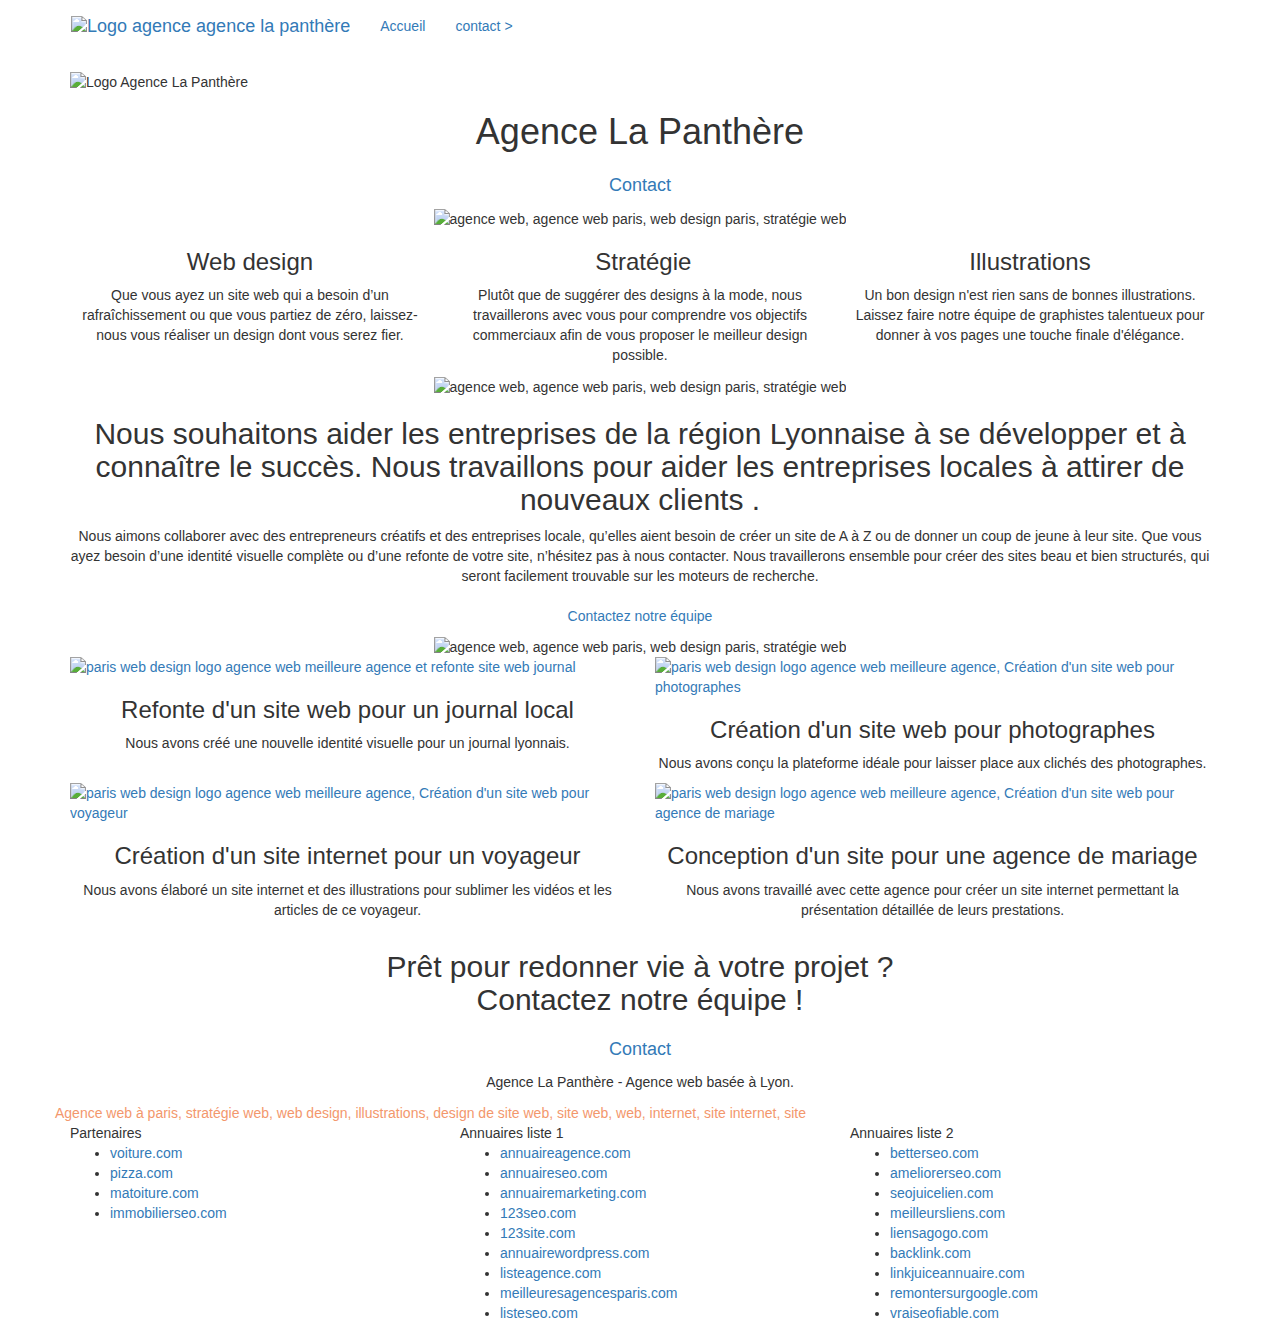
==== index.html @ c68c736f "Réorganisation dossiers img et css + ajout de l'attribut defer aux scripts" ====
<!doctype html>
<html lang="fr">
<head>
    <meta charset="utf-8">
    <meta name="keywords" content="seo, google, site web, site internet, agence design paris, agence design, agence design,agence design,agence design,agence design,agence design,agence design,agence design,agence design">
    <meta name="description" content="">
    <meta name="viewport" content="width=device-width, initial-scale=1.0, viewport-fit=cover">
    <link rel="shortcut icon" type="image/png" href="./img/favicon.jpg">
    
	<link rel="stylesheet" type="text/css" href="./css/bootstrap.css">
	<link rel="stylesheet" type="text/css" href="./css/style.css">
	<link rel="stylesheet" type="text/css" href="./css/font-awesome.css">
	<link rel="stylesheet" type="text/css" href="./css/et-line.css">
	
	<script defer src="./js/jquery-2.1.0.js"></script>
	<script defer src="./js/bootstrap.js"></script>
	<script defer src="./js/blocs.js"></script>
	<script defer src="./js/jquery.touchSwipe.js"></script>

    <title>La Panthère – Agence de Web Design à Lyon.</title>

<!-- Analytics -->
<!-- Analytics END -->
</head>
<body>
<!-- Principal conteneur -->
<div class="page-container">
<!-- bloc-0 -->
<div class="bloc bgc-white l-bloc " id="bloc-0">
	<div class="container bloc-sm">
		<nav class="navbar row">
			<div class="navbar-header">
				<a class="navbar-brand" href="index.html"><img src="img/agence-la-panthere-monochrome.svg" alt="Logo agence agence la panthère"></a>
				<button id="nav-toggle" type="button" class="ui-navbar-toggle navbar-toggle" data-toggle="collapse" data-target=".navbar-1">
					<span class="sr-only">Toggle navigation</span><span class="icon-bar"></span><span class="icon-bar"></span><span class="icon-bar"></span>
				</button>
			</div>
			<div class="collapse navbar-collapse navbar-1 special-dropdown-nav">
				<ul class="site-navigation nav navbar-nav">
					<li>
						<a href="index.html">Accueil</a>
					</li>
					<li>
					</li>
					<li>
						<a href="contact.html">contact &gt;</a>
					</li>
				</ul>
			</div>
		</nav>
	</div>
</div>
<!-- bloc-0 END -->

<!-- bloc-1-presentation -->
<div class="bloc bgc-dark-slate-blue bg-banniere d-bloc bg-t-edge bloc-bg-texture texture-paper b-parallax" id="bloc-1-hero">
	<div class="container bloc-lg">
		<div class="row tight-width-whitespace">
			<div class="col-sm-12">
				<img src="img/logo.png" class="center-block image-resize-mode" alt="Logo Agence La Panthère">
				<h1 class="text-center hero-bloc-text tc-white ">
					Agence La Panthère
				</h1>
				<div class="text-center">
					<a href="contact.html" class="btn btn-lg btn-clean btn-rd cta-hero btn-atomic-tangerine" id="cta-hero">Contact</a>
				</div>
			</div>
		</div>
	</div>
</div>
<!-- bloc-1-presentation END -->

<!-- bloc-2-services -->
<div class="bloc bgc-white l-bloc" id="bloc-2-services">
	<div class="container bloc-md">
		<div class="row">
			<div class="col-sm-12 text-center">
				<img alt="agence web, agence web paris, web design paris, stratégie web" src="img/title.png">
			</div>
		</div>
		<div class="row voffset-lg med-width-whitespace">
			<div class="col-sm-4">
				<div class="text-center">
					<span class="et-icon-browser sm-shadow icon-dark-slate-blue icons icon-lg"></span>
				</div>
				<h3 class="mg-md text-center">
					Web design
				</h3>
				<p class="text-center ">
					Que vous ayez un site web qui a besoin d&rsquo;un rafraîchissement ou que vous partiez de zéro, laissez-nous vous réaliser un design dont vous serez fier.
				</p>
			</div>
			<div class="col-sm-4">
				<div class="text-center">
					<span class="et-icon-presentation sm-shadow icon-dark-slate-blue icons icon-lg"></span>
				</div>
				<h3 class="mg-md text-center">
					&nbsp;Stratégie
				</h3>
				<p class="text-center ">
					Plutôt que de suggérer des designs à la mode, nous travaillerons avec vous pour comprendre vos objectifs commerciaux afin de vous proposer le meilleur design possible.<br>
				</p>
			</div>
			<div class="col-sm-4">
				<div class="text-center">
					<span class="et-icon-edit sm-shadow icon-dark-slate-blue icons icon-lg"></span>
				</div>
				<h3 class="mg-md text-center">
					Illustrations
				</h3>
				<p class="text-center ">
					Un bon design n'est rien sans de bonnes illustrations. Laissez faire notre équipe de graphistes talentueux pour donner à vos pages une touche finale d'élégance.
				</p>
			</div>
		</div>
		<div class="row voffset-lg voffset">
			<div class="col-xs-12 col-md-8 col-md-offset-2 text-center">
				<img alt="agence web, agence web paris, web design paris, stratégie web" src="img/citation.png">
			</div>
		</div>
	</div>
</div>
<!-- bloc-2-services END -->

<!-- bloc-3-what-i-do -->
<div class="bloc tc-white bgc-atomic-tangerine bg-presentation d-bloc bloc-bg-texture texture-paper b-parallax" id="bloc-3-what-i-do">
	<div class="container bloc-lg">
		<div class="row tight-width-whitespace black-background">
			<div class="col-sm-12">
				<h2 class="mg-md text-center tc-white">
					Nous souhaitons aider les entreprises de la région Lyonnaise à se développer et à connaître le succès. Nous travaillons pour aider les entreprises locales à attirer de nouveaux clients .<br>
				</h2>
				<p class="text-center white">
					Nous aimons collaborer avec des entrepreneurs créatifs et des entreprises locale, qu’elles aient besoin de créer un site de A à Z ou de donner un coup de jeune à leur site. Que vous ayez besoin d’une identité visuelle complète ou d’une refonte de votre site, n’hésitez pas à nous contacter. Nous travaillerons ensemble pour créer des sites beau et bien structurés, qui seront facilement trouvable sur les moteurs de recherche. <br><br><a class="ltc-white bold-link" href="contact.html">Contactez notre équipe</a><br>
				</p>
			</div>
		</div>
	</div>
</div>
<!-- bloc-3-what-i-do END -->

<!-- bloc-4-portfolio -->
<div class="bloc bgc-white bg-lines-h2-bg bg-repeat l-bloc" id="bloc-4-portfolio">
	<div class="container bloc-lg">
		<div class="row">
			<div class="col-sm-12 text-center">
				<img alt="agence web, agence web paris, web design paris, stratégie web" src="img/title2.png">
			</div>
		</div>
		<div class="row tight-width-whitespace portfolio-row">
			<div class="col-sm-6">
				<a href="#" data-lightbox="img/1.jpg" data-gallery-id="gallery-1" data-caption="Refonte d'un site web pour un journal local" data-frame="snapshot-lb"><img src="img/1.jpg" alt="paris web design logo agence web meilleure agence et refonte site web journal" class="img-responsive portfolio-thumb"></a>
				<h3 class="mg-md text-center">
					Refonte d'un site web pour un journal local
				</h3>
				<p class="text-center">
					Nous avons créé une nouvelle identité visuelle pour un journal lyonnais.
				</p>
			</div>
			<div class="col-sm-6">
				<a href="#" data-lightbox="img/2.jpg" data-gallery-id="gallery-1" data-caption="Création d'un site web pour photographes" data-frame="snapshot-lb"><img src="img/2.jpg" class="img-responsive portfolio-thumb" alt="paris web design logo agence web meilleure agence, Création d'un site web pour photographes"></a>
				<h3 class="mg-md text-center">
					Création d'un site web pour photographes
				</h3>
				<p class="text-center">
					Nous avons conçu la plateforme idéale pour laisser place aux clichés des photographes.
				</p>
			</div>
		</div>
		<div class="row tight-width-whitespace portfolio-row">
			<div class="col-sm-6">
				<a href="#" data-lightbox="img/3.bmp" data-gallery-id="gallery-1" data-caption="Création d'un site internet pour un voyageur" data-frame="snapshot-lb"><img src="img/3.bmp" class="img-responsive portfolio-thumb" alt="paris web design logo agence web meilleure agence, Création d'un site web pour voyageur"></a>
				<h3 class="mg-md text-center">
					Création d'un site internet pour un voyageur
				</h3>
				<p class="text-center">
					Nous avons élaboré un site internet et des illustrations pour sublimer les vidéos et les articles de ce voyageur.
				</p>
			</div>
			<div class="col-sm-6">
				<a href="#" data-lightbox="img/4.bmp" data-gallery-id="gallery-1" data-caption="Conception d'un site pour une agence de mariage" data-frame="snapshot-lb"><img src="img/4.bmp" class="img-responsive portfolio-thumb" alt="paris web design logo agence web meilleure agence, Création d'un site web pour agence de mariage"></a>
				<h3 class="mg-md text-center">
					Conception d'un site pour une agence de mariage
				</h3>
				<p class="text-center">
					Nous avons travaillé avec cette agence pour créer un site internet permettant la présentation détaillée de leurs prestations.
				</p>
			</div>
		</div>
	</div>
</div>
<!-- bloc-4-portfolio END -->

<!-- bloc-5-cta -->
<div class="bloc bgc-dark-slate-blue bg-banniere d-bloc bloc-bg-texture texture-paper" id="bloc-5-cta">
	<div class="container bloc-lg">
		<div class="row">
			<h2 class="mg-md text-center tc-white">
				Prêt pour redonner vie à votre projet ?<br>Contactez notre équipe !
			</h2>
			<div class="col-sm-12 text-center">
				<a href="contact.html" class="btn btn-atomic-tangerine btn-clean btn-rd btn-lg cta-hero">Contact</a>
			</div>
		</div>
	</div>
</div>
<!-- bloc-5-cta END -->

<!-- Footer - bloc-8 -->
<div class="bloc bgc-atomic-tangerine d-bloc" id="bloc-8">
	<div class="container bloc-sm">
		<div class="row">
			<div class="col-sm-12">
				<p class="text-center white">
					Agence La Panthère - Agence web basée à Lyon.<br>
				</p>
				<div class="row row-no-gutters social">
					<div class="col-sm-3">
						<div class="text-center">
							<a class="social" href="index.html"><span class="fa fa-twitter icon-md"></span></a>
						</div>
					</div>
					<div class="col-sm-3">
						<div class="text-center">
							<a class="social" href="index.html"><span class="fa fa-facebook icon-md"></span></a>
						</div>
					</div>
					<div class="col-sm-3">
						<div class="text-center">
							<a class="social" href="index.html"><span class="fa fa-dribbble icon-md"></span></a>
						</div>
					</div>
					<div class="col-sm-3">
						<div class="text-center">
							<a class="social" href="index.html"><span class="fa fa-instagram icon-md"></span></a>
						</div>
					</div>
					<div class="keywords" style="color:#F3976C;">Agence web à paris, stratégie web, web design, illustrations, design de site web, site web, web, internet, site internet, site</div>
				</div>
				<div class="row">
					<div class="col-sm-4">
						Partenaires
							<ul>
								<li><a href="voiture.com">voiture.com</a></li>
								<li><a href="pizza.com">pizza.com</a></li>
								<li><a href="matoiture.com">matoiture.com</a></li>
								<li><a href="immobilierseo.com">immobilierseo.com</a></li>
							</ul>		
					</div>
					<div class="col-sm-4">
						Annuaires liste 1
						<ul>
							<li><a href="annuaireagence.com">annuaireagence.com</a></li>
							<li><a href="annuaireseo.com">annuaireseo.com</a></li>
							<li><a href="annuairemarketing.com">annuairemarketing.com</a></li>
							<li><a href="123seoture.com">123seo.com</a></li>
							<li><a href="123site.com">123site.com</a></li>
							<li><a href="annuairewordpress.com">annuairewordpress.com</a></li>
							<li><a href="listeagence.com">listeagence.com</a></li>
							<li><a href="meilleuresagencesparis.com">meilleuresagencesparis.com</a></li>
							<li><a href="listeseo.com">listeseo.com</a></li>
						</ul>
					</div>
					<div class="col-sm-4">
						Annuaires liste 2
						<ul>
							<li><a href="betterseo.com">betterseo.com</a></li>
							<li><a href="ameliorerseo.com">ameliorerseo.com</a></li>
							<li><a href="seojuicelien.com">seojuicelien.com</a></li>
							<li><a href="meilleursliens.com">meilleursliens.com</a></li>
							<li><a href="liensagogo.com">liensagogo.com</a></li>
							<li><a href="backlink.com">backlink.com</a></li>
							<li><a href="linkjuiceannuaire.com">linkjuiceannuaire.com</a></li>
							<li><a href="remontersurgoogle.com">remontersurgoogle.com</a></li>
							<li><a href="vraiseofiable.com">vraiseofiable.com</a></li>
						</ul>
					</div>
				</div>
			</div>
		</div>
	</div>
</div>
<!-- Footer - bloc-8 END -->

</div>
<!-- Principal conteneur END -->
    

</body>
</html>
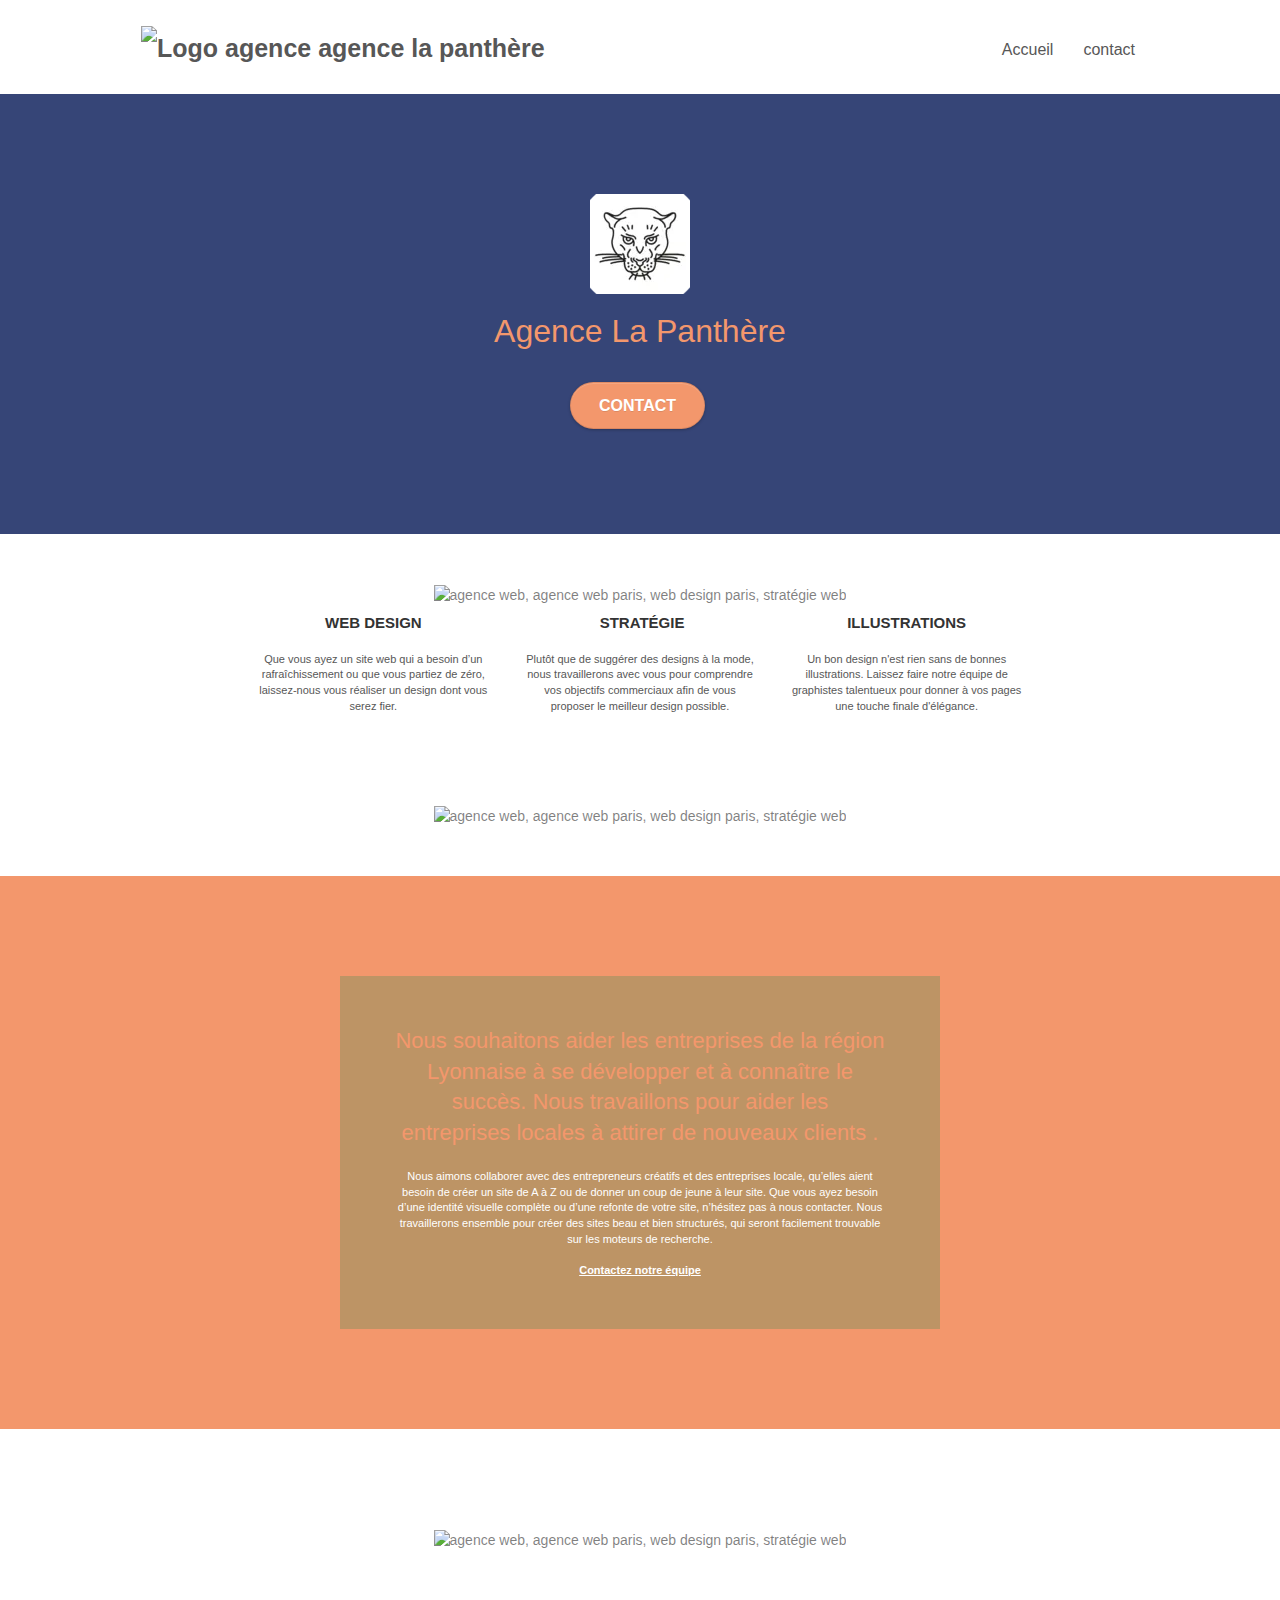
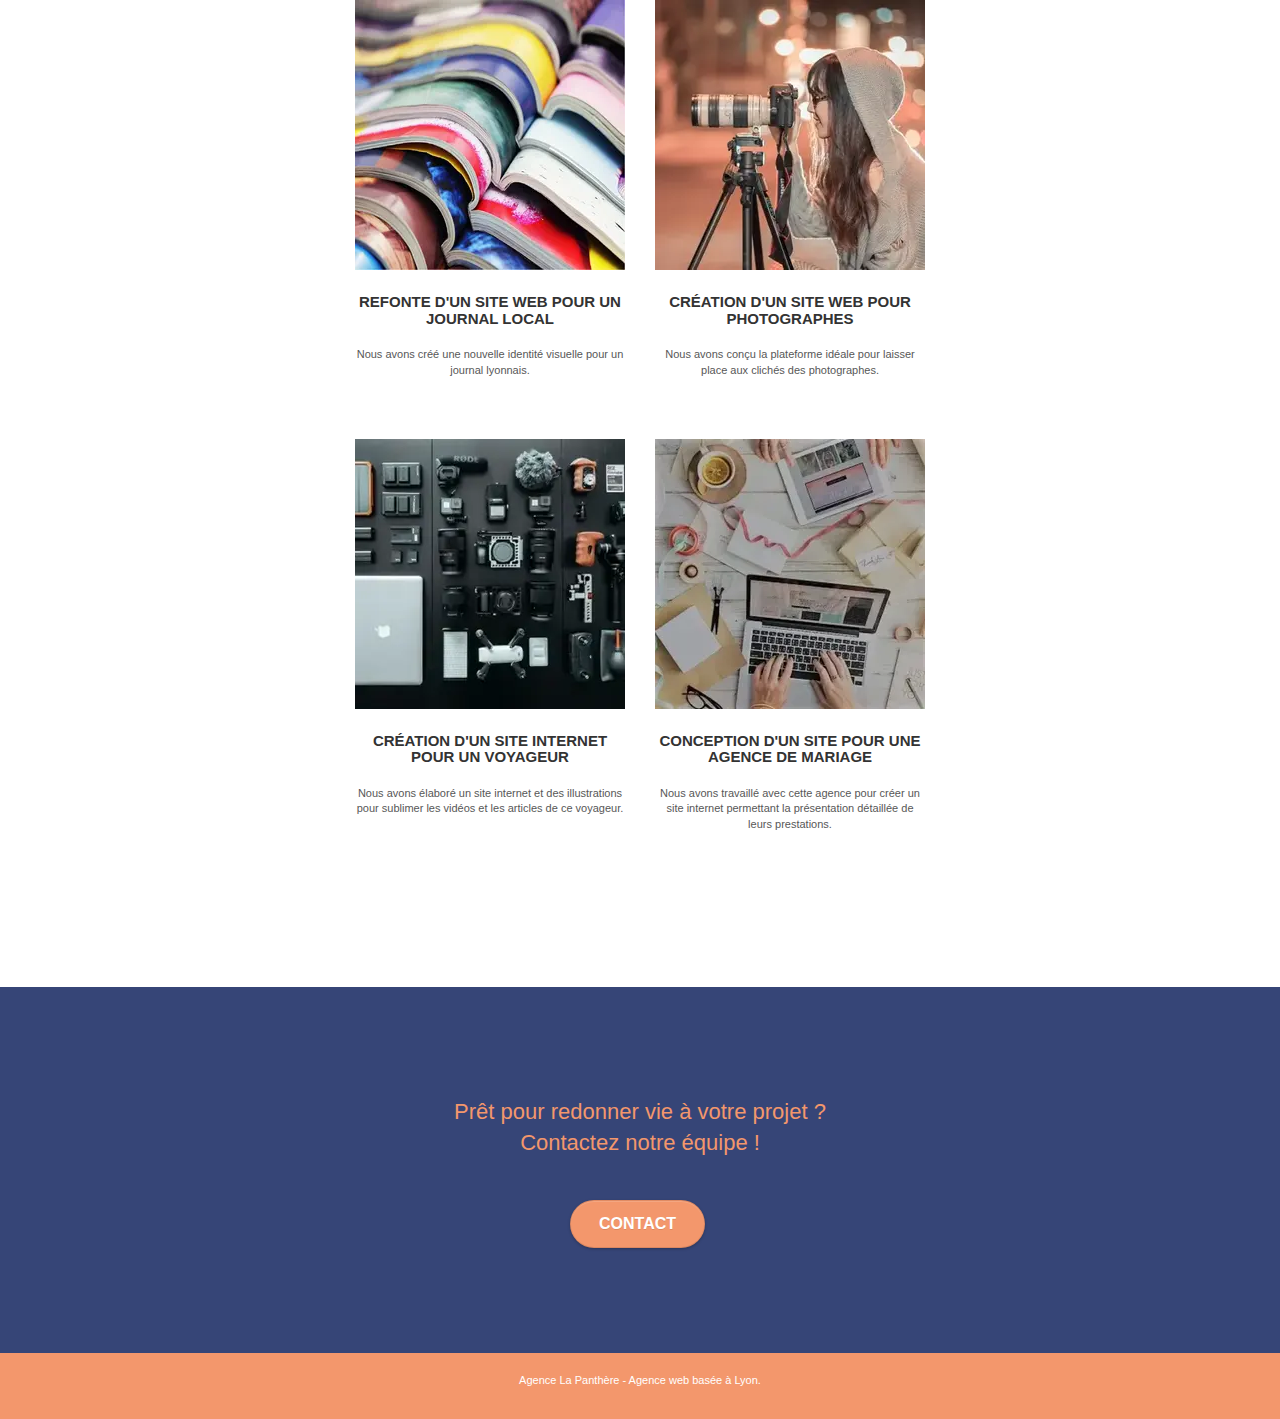
==== commit 78826fff: "Retrait des minify nouveau forma pour les images webp" ====
--- a/index.html
+++ b/index.html
@@ -5,7 +5,7 @@
     <meta name="keywords" content="seo, google, site web, site internet, agence design paris, agence design, agence design,agence design,agence design,agence design,agence design,agence design,agence design,agence design">
     <meta name="description" content="">
     <meta name="viewport" content="width=device-width, initial-scale=1.0, viewport-fit=cover">
-    <link rel="shortcut icon" type="image/png" href="./img/favicon.jpg">
+    <link rel="shortcut icon" type="image/webp" href="./img/favicon.webp">
     
 	<link rel="stylesheet" type="text/css" href="./css/bootstrap.css">
 	<link rel="stylesheet" type="text/css" href="./css/style.css">
@@ -41,9 +41,7 @@
 						<a href="index.html">Accueil</a>
 					</li>
 					<li>
-					</li>
-					<li>
-						<a href="contact.html">contact &gt;</a>
+						<a href="contact.html">contact</a>
 					</li>
 				</ul>
 			</div>
@@ -57,7 +55,7 @@
 	<div class="container bloc-lg">
 		<div class="row tight-width-whitespace">
 			<div class="col-sm-12">
-				<img src="img/logo.png" class="center-block image-resize-mode" alt="Logo Agence La Panthère">
+				<img src="img/logo-100x100.webp" class="center-block image-resize-mode" alt="Logo Agence La Panthère">
 				<h1 class="text-center hero-bloc-text tc-white ">
 					Agence La Panthère
 				</h1>
@@ -76,6 +74,7 @@
 		<div class="row">
 			<div class="col-sm-12 text-center">
 				<img alt="agence web, agence web paris, web design paris, stratégie web" src="img/title.png">
+				<span></span>
 			</div>
 		</div>
 		<div class="row voffset-lg med-width-whitespace">
@@ -149,7 +148,9 @@
 		</div>
 		<div class="row tight-width-whitespace portfolio-row">
 			<div class="col-sm-6">
-				<a href="#" data-lightbox="img/1.jpg" data-gallery-id="gallery-1" data-caption="Refonte d'un site web pour un journal local" data-frame="snapshot-lb"><img src="img/1.jpg" alt="paris web design logo agence web meilleure agence et refonte site web journal" class="img-responsive portfolio-thumb"></a>
+				<a href="#" data-lightbox="img/1-365x365.webp" data-gallery-id="gallery-1" data-caption="Refonte d'un site web pour un journal local" data-frame="snapshot-lb">
+					<img src="img/1-270x270.webp" alt="Gros plan sur une pile de magazines ouverts" class="img-responsive portfolio-thumb">
+				</a>
 				<h3 class="mg-md text-center">
 					Refonte d'un site web pour un journal local
 				</h3>
@@ -158,7 +159,9 @@
 				</p>
 			</div>
 			<div class="col-sm-6">
-				<a href="#" data-lightbox="img/2.jpg" data-gallery-id="gallery-1" data-caption="Création d'un site web pour photographes" data-frame="snapshot-lb"><img src="img/2.jpg" class="img-responsive portfolio-thumb" alt="paris web design logo agence web meilleure agence, Création d'un site web pour photographes"></a>
+				<a href="#" data-lightbox="img/2-365x365.webp" data-gallery-id="gallery-1" data-caption="Création d'un site web pour photographes" data-frame="snapshot-lb">
+					<img src="img/2-270x270.webp" class="img-responsive portfolio-thumb" alt="Jeune femme penchée sur un appareil photo posé sur un trépied la nuit.">
+				</a>
 				<h3 class="mg-md text-center">
 					Création d'un site web pour photographes
 				</h3>
@@ -169,7 +172,9 @@
 		</div>
 		<div class="row tight-width-whitespace portfolio-row">
 			<div class="col-sm-6">
-				<a href="#" data-lightbox="img/3.bmp" data-gallery-id="gallery-1" data-caption="Création d'un site internet pour un voyageur" data-frame="snapshot-lb"><img src="img/3.bmp" class="img-responsive portfolio-thumb" alt="paris web design logo agence web meilleure agence, Création d'un site web pour voyageur"></a>
+				<a href="#" data-lightbox="img/3-365x365.webp" data-gallery-id="gallery-1" data-caption="Création d'un site internet pour un voyageur" data-frame="snapshot-lb">
+					<img src="img/3-270x270.webp" class="img-responsive portfolio-thumb" alt="Matériel photographique et informatique ranger est organisé sur une table">
+				</a>
 				<h3 class="mg-md text-center">
 					Création d'un site internet pour un voyageur
 				</h3>
@@ -178,7 +183,9 @@
 				</p>
 			</div>
 			<div class="col-sm-6">
-				<a href="#" data-lightbox="img/4.bmp" data-gallery-id="gallery-1" data-caption="Conception d'un site pour une agence de mariage" data-frame="snapshot-lb"><img src="img/4.bmp" class="img-responsive portfolio-thumb" alt="paris web design logo agence web meilleure agence, Création d'un site web pour agence de mariage"></a>
+				<a href="#" data-lightbox="img/4-365x365.webp" data-gallery-id="gallery-1" data-caption="Conception d'un site pour une agence de mariage" data-frame="snapshot-lb">
+					<img src="img/4-270x270.webp" class="img-responsive portfolio-thumb" alt="Vue en contre plongée sur un bureau enseveli sous des papiers alors que quelqu'un travaille sur son ordinateur portable.">
+				</a>
 				<h3 class="mg-md text-center">
 					Conception d'un site pour une agence de mariage
 				</h3>
@@ -235,56 +242,13 @@
 							<a class="social" href="index.html"><span class="fa fa-instagram icon-md"></span></a>
 						</div>
 					</div>
-					<div class="keywords" style="color:#F3976C;">Agence web à paris, stratégie web, web design, illustrations, design de site web, site web, web, internet, site internet, site</div>
-				</div>
-				<div class="row">
-					<div class="col-sm-4">
-						Partenaires
-							<ul>
-								<li><a href="voiture.com">voiture.com</a></li>
-								<li><a href="pizza.com">pizza.com</a></li>
-								<li><a href="matoiture.com">matoiture.com</a></li>
-								<li><a href="immobilierseo.com">immobilierseo.com</a></li>
-							</ul>		
-					</div>
-					<div class="col-sm-4">
-						Annuaires liste 1
-						<ul>
-							<li><a href="annuaireagence.com">annuaireagence.com</a></li>
-							<li><a href="annuaireseo.com">annuaireseo.com</a></li>
-							<li><a href="annuairemarketing.com">annuairemarketing.com</a></li>
-							<li><a href="123seoture.com">123seo.com</a></li>
-							<li><a href="123site.com">123site.com</a></li>
-							<li><a href="annuairewordpress.com">annuairewordpress.com</a></li>
-							<li><a href="listeagence.com">listeagence.com</a></li>
-							<li><a href="meilleuresagencesparis.com">meilleuresagencesparis.com</a></li>
-							<li><a href="listeseo.com">listeseo.com</a></li>
-						</ul>
-					</div>
-					<div class="col-sm-4">
-						Annuaires liste 2
-						<ul>
-							<li><a href="betterseo.com">betterseo.com</a></li>
-							<li><a href="ameliorerseo.com">ameliorerseo.com</a></li>
-							<li><a href="seojuicelien.com">seojuicelien.com</a></li>
-							<li><a href="meilleursliens.com">meilleursliens.com</a></li>
-							<li><a href="liensagogo.com">liensagogo.com</a></li>
-							<li><a href="backlink.com">backlink.com</a></li>
-							<li><a href="linkjuiceannuaire.com">linkjuiceannuaire.com</a></li>
-							<li><a href="remontersurgoogle.com">remontersurgoogle.com</a></li>
-							<li><a href="vraiseofiable.com">vraiseofiable.com</a></li>
-						</ul>
-					</div>
 				</div>
 			</div>
 		</div>
 	</div>
 </div>
 <!-- Footer - bloc-8 END -->
-
 </div>
 <!-- Principal conteneur END -->
-    
-
 </body>
 </html>
--- a/css/style.css
+++ b/css/style.css
@@ -0,0 +1,1042 @@
+body {
+    margin: 0;
+    padding: 0;
+    background: #FFF;
+    overflow-x: hidden;
+    -webkit-font-smoothing: antialiased;
+    -moz-osx-font-smoothing: grayscale;
+}
+
+a,
+button {
+    transition: all .3s ease-in-out;
+    outline: none!important;
+}
+
+a:hover {
+    text-decoration: none;
+    cursor: pointer;
+}
+
+#page-loading-blocs-notifaction {
+    position: fixed;
+    top: 0;
+    bottom: 0;
+    width: 100%;
+    z-index: 100000;
+    background: #FFFFFF url("img/pageload-spinner.gif") no-repeat center center;
+}
+
+.bloc {
+    width: 100%;
+    clear: both;
+    background: 50% 50% no-repeat;
+    padding: 0 50px;
+    -webkit-background-size: cover;
+    -moz-background-size: cover;
+    -o-background-size: cover;
+    background-size: cover;
+    position: relative;
+}
+
+.bloc .container {
+    padding-left: 0;
+    padding-right: 0;
+}
+
+.bloc-lg {
+    padding: 100px 50px;
+}
+
+.bloc-md {
+    padding: 50px;
+}
+
+.bloc-sm {
+    padding: 20px 50px;
+}
+
+.bg-center,
+.bg-l-edge,
+.bg-r-edge,
+.bg-t-edge,
+.bg-b-edge,
+.bg-tl-edge,
+.bg-bl-edge,
+.bg-tr-edge,
+.bg-br-edge,
+.bg-repeat {
+    -webkit-background-size: auto!important;
+    -moz-background-size: auto!important;
+    -o-background-size: auto!important;
+    background-size: auto!important;
+}
+
+.bg-repeat {
+    background: repeat;
+}
+
+.bg-t-edge {
+    background: top no-repeat;
+}
+
+.bloc-bg-texture::before {
+    content: "";
+    background-size: 2px 2px;
+    position: absolute;
+    top: 0;
+    bottom: 0;
+    left: 0;
+    right: 0;
+}
+
+.texture-paper::before {
+    background: url("img/texture-paper-560x560.webp");
+    background-size: 280px 280px;
+}
+
+.b-parallax {
+    background-attachment: fixed;
+}
+
+.d-bloc {
+    color: rgba(255, 255, 255, .7);
+}
+
+.d-bloc button:hover {
+    color: rgba(255, 255, 255, .9);
+}
+
+.d-bloc .icon-round,
+.d-bloc .icon-square,
+.d-bloc .icon-rounded,
+.d-bloc .icon-semi-rounded-a,
+.d-bloc .icon-semi-rounded-b {
+    border-color: rgba(255, 255, 255, .9);
+}
+
+.d-bloc .divider-h span {
+    border-color: rgba(255, 255, 255, .2);
+}
+
+.d-bloc .a-btn,
+.d-bloc .navbar a,
+.d-bloc .navbar-brand,
+.d-bloc a .icon-sm,
+.d-bloc a .icon-md,
+.d-bloc a .icon-lg,
+.d-bloc a .icon-xl,
+.d-bloc h1 a,
+.d-bloc h2 a,
+.d-bloc h3 a,
+.d-bloc h4 a,
+.d-bloc h5 a,
+.d-bloc h6 a,
+.d-bloc p a {
+    color: rgba(255, 255, 255, .6);
+}
+
+.d-bloc .a-btn:hover,
+.d-bloc .navbar a:hover,
+.d-bloc .navbar-brand:hover,
+.d-bloc a:hover .icon-sm,
+.d-bloc a:hover .icon-md,
+.d-bloc a:hover .icon-lg,
+.d-bloc a:hover .icon-xl,
+.d-bloc h1 a:hover,
+.d-bloc h2 a:hover,
+.d-bloc h3 a:hover,
+.d-bloc h4 a:hover,
+.d-bloc h5 a:hover,
+.d-bloc h6 a:hover,
+.d-bloc p a:hover {
+    color: rgba(255, 255, 255, 1);
+}
+
+.d-bloc .navbar-toggle .icon-bar {
+    background: rgba(255, 255, 255, 1);
+}
+
+.d-bloc .btn-wire,
+.d-bloc .btn-wire:hover {
+    color: rgba(255, 255, 255, 1);
+    border-color: rgba(255, 255, 255, 1);
+}
+
+.d-bloc .panel {
+    color: rgba(0, 0, 0, .5);
+}
+
+.d-bloc .panel button:hover {
+    color: rgba(0, 0, 0, .7);
+}
+
+.d-bloc .panel icon {
+    border-color: rgba(0, 0, 0, .7);
+}
+
+.d-bloc .panel .divider-h span {
+    border-color: rgba(0, 0, 0, .1);
+}
+
+.d-bloc .panel .a-btn {
+    color: rgba(0, 0, 0, .6);
+}
+
+.d-bloc .panel .a-btn:hover {
+    color: rgba(0, 0, 0, 1);
+}
+
+.d-bloc .panel .btn-wire,
+.d-bloc .panel .btn-wire:hover {
+    color: rgba(0, 0, 0, .7);
+    border-color: rgba(0, 0, 0, .3);
+}
+
+.d-bloc .panel,
+.l-bloc {
+    color: rgba(0, 0, 0, .5);
+}
+
+.d-bloc .panel button:hover,
+.l-bloc button:hover {
+    color: rgba(0, 0, 0, .7);
+}
+
+.l-bloc .icon-round,
+.l-bloc .icon-square,
+.l-bloc .icon-rounded,
+.l-bloc .icon-semi-rounded-a,
+.l-bloc .icon-semi-rounded-b {
+    border-color: rgba(0, 0, 0, .7);
+}
+
+.d-bloc .panel .divider-h span,
+.l-bloc .divider-h span {
+    border-color: rgba(0, 0, 0, .1);
+}
+
+.d-bloc .panel .a-btn,
+.l-bloc .a-btn,
+.l-bloc .navbar a,
+.l-bloc .navbar-brand,
+.l-bloc a .icon-sm,
+.l-bloc a .icon-md,
+.l-bloc a .icon-lg,
+.l-bloc a .icon-xl,
+.l-bloc h1 a,
+.l-bloc h2 a,
+.l-bloc h3 a,
+.l-bloc h4 a,
+.l-bloc h5 a,
+.l-bloc h6 a,
+.l-bloc p a {
+    color: rgba(0, 0, 0, .6);
+}
+
+.d-bloc .panel .a-btn:hover,
+.l-bloc .a-btn:hover,
+.l-bloc .navbar a:hover,
+.l-bloc .navbar-brand:hover,
+.l-bloc a:hover .icon-sm,
+.l-bloc a:hover .icon-md,
+.l-bloc a:hover .icon-lg,
+.l-bloc a:hover .icon-xl,
+.l-bloc h1 a:hover,
+.l-bloc h2 a:hover,
+.l-bloc h3 a:hover,
+.l-bloc h4 a:hover,
+.l-bloc h5 a:hover,
+.l-bloc h6 a:hover,
+.l-bloc p a:hover {
+    color: rgba(0, 0, 0, 1);
+}
+
+.l-bloc .navbar-toggle .icon-bar {
+    color: rgba(0, 0, 0, .6);
+}
+
+.d-bloc .panel .btn-wire,
+.d-bloc .panel .btn-wire:hover,
+.l-bloc .btn-wire,
+.l-bloc .btn-wire:hover {
+    color: rgba(0, 0, 0, .7);
+    border-color: rgba(0, 0, 0, .3);
+}
+
+.voffset {
+    margin-top: 30px;
+}
+
+.voffset-lg {
+    margin-top: 80px;
+}
+
+.row-no-gutters {
+    margin-right: 0;
+    margin-left: 0;
+}
+
+.row.row-no-gutters > [class^="col-"],
+.row.row-no-gutters > [class*=" col-"] {
+    padding-right: 0;
+    padding-left: 0;
+}
+
+#bloc-1-hero h1 {
+    font-size: 32px;
+}
+
+.navbar {
+    margin-bottom: 0;
+    z-index: 1;
+}
+
+.navbar-brand {
+    height: auto;
+    padding: 3px 15px;
+    font-size: 25px;
+    font-weight: normal;
+    font-weight: 600;
+    line-height: 44px;
+}
+
+.navbar-brand img {
+    max-height: 200px;
+    margin: 0 5px 0 0;
+    display: inline;
+}
+
+.navbar-brand img[src$=svg] {
+    min-width: 100px;
+}
+
+.nav-center .navbar-brand img {
+    margin: 0;
+}
+
+.navbar .nav {
+    padding-top: 2px;
+    margin-right: -16px;
+    float: right;
+    z-index: 1;
+}
+
+.nav > li {
+    float: left;
+    margin-top: 4px;
+    font-size: 16px;
+}
+
+.navbar-nav .open .dropdown-menu > li > a {
+    text-align: inherit;
+}
+
+.nav > li a:hover,
+.nav > li a:focus {
+    background: transparent;
+}
+
+.navbar-toggle {
+    margin: 10px 10px 0 0;
+    border: 0px;
+}
+
+.navbar-toggle:hover {
+    background: transparent!important;
+}
+
+.navbar-toggle .icon-bar {
+    background-color: rgba(0, 0, 0, .5);
+    width: 26px;
+}
+
+.nav-invert .navbar .nav {
+    float: left;
+}
+
+.nav-invert .navbar-header,
+.nav-invert .navbar-brand {
+    float: right;
+    position: relative;
+    z-index: 2;
+}
+
+@media (min-width: 768px) {
+    .site-navigation {
+        position: absolute;
+        top: 50%;
+        right: 20px;
+        transform: translate(0, -50%);
+        -webkit-transform: translateY(-50%);
+    }
+    .nav > li .dropdown-menu a,
+    .nav > li .dropdown-menu a:hover {
+        color: #484848;
+    }
+    .nav-invert .site-navigation {
+        left: 0;
+        right: 0;
+    }
+    .nav-center {
+        text-align: center;
+    }
+    .nav-center .navbar-header {
+        width: 100%;
+    }
+    .nav-center .navbar-header,
+    .nav-center .navbar-brand,
+    .nav-center .nav > li {
+        float: none;
+        display: inline-block;
+    }
+    .nav-center .site-navigation {
+        position: relative;
+        width: 100%;
+        right: 0;
+        margin-right: 0px;
+        margin-top: 20px;
+    }
+    .nav-center.mini-nav .navbar-toggle {
+        float: none;
+        margin: 10px auto 0;
+    }
+}
+
+.nav > li > .dropdown a {
+    background: none!important;
+    display: block;
+    padding: 14px 15px;
+}
+
+nav .caret {
+    margin: 0 5px;
+}
+
+.dropdown-menu .dropdown-menu {
+    top: -8px;
+    left: 100%;
+}
+
+.dropdown-menu .dropmenu-flow-right {
+    top: 100%;
+    left: 0;
+    margin-left: -1px;
+    border-top-left-radius: 0;
+    border-top-right-radius: 0;
+}
+
+.dropdown-menu .dropdown span {
+    border: 4px solid black;
+    border-top-color: transparent;
+    border-right-color: transparent;
+    border-bottom-color: transparent;
+    margin: 6px -5px 0 0!important;
+    float: right;
+}
+
+.mg-md {
+    margin-top: 10px;
+    margin-bottom: 20px;
+}
+
+.mg-lg {
+    margin-top: 10px;
+    margin-bottom: 40px;
+}
+
+.btn {
+    margin: 0 5px 5px 0;
+}
+
+.btn.pull-right {
+    margin: 0 0 5px 5px;
+}
+
+.btn-d,
+.btn-d:hover,
+.btn-d:focus {
+    color: #FFF;
+    background: rgba(0, 0, 0, .3);
+}
+
+button {
+    outline: none!important;
+}
+
+.btn-rd {
+    border-radius: 40px;
+}
+
+.btn-clean {
+    border: 1px solid rgba(0, 0, 0, .08);
+    border-bottom-color: rgba(0, 0, 0, .1);
+    text-shadow: 0 1px 0 rgba(0, 0, 1, .1);
+    box-shadow: 0 1px 3px rgba(0, 0, 1, .25), inset 0 1px 0 0 rgba(255, 255, 255, .15);
+}
+
+.icon-md {
+    font-size: 30px!important;
+}
+
+.icon-lg {
+    font-size: 60px!important;
+}
+
+.sm-shadow {
+    text-shadow: 0 1px 2px rgba(0, 0, 0, .3);
+}
+
+.panel-sq,
+.panel-sq .panel-heading,
+.panel-sq .panel-footer {
+    border-radius: 0;
+}
+
+.panel-rd {
+    border-radius: 30px;
+}
+
+.panel-rd .panel-heading {
+    border-radius: 29px 29px 0 0;
+}
+
+.panel-rd .panel-footer {
+    border-radius: 0 0 29px 29px;
+}
+
+.form-control {
+    border-color: rgba(0, 0, 0, .1);
+    box-shadow: none;
+}
+
+.scrollToTop {
+    width: 40px;
+    height: 40px;
+    position: fixed;
+    bottom: 20px;
+    right: 20px;
+    opacity: 0;
+    z-index: 500;
+    transition: all .3s ease-in-out;
+}
+
+.scrollToTop span {
+    margin-top: 6px;
+}
+
+.showScrollTop {
+    font-size: 14px;
+    opacity: 1;
+}
+
+a[data-lightbox] {
+    position: relative;
+    display: block;
+    text-align: center;
+}
+
+a[data-lightbox]:hover::before {
+    content: "+";
+    font-family: "HelveticaNeue-Light", "Helvetica Neue Light", "Helvetica Neue", Helvetica, Arial;
+    font-size: 32px;
+    width: 50px;
+    height: 50px;
+    margin-left: -25px;
+    border-radius: 50%;
+    background: rgba(0, 0, 0, .6);
+    color: #FFF;
+    font-weight: 100;
+    z-index: 1;
+    position: absolute;
+    top: 50%;
+    transform: translateY(-50%);
+    -webkit-transform: translateY(-50%);
+}
+
+a[data-lightbox]:hover img {
+    opacity: 0.6;
+    -webkit-animation-fill-mode: none;
+    animation-fill-mode: none;
+}
+
+#lightbox-modal {
+    display: flex;
+    align-items: center;
+}
+
+#lightbox-modal .modal-dialog {
+    width: 90%;
+    max-width: 900px;
+    margin: 0 auto 0;
+}
+
+#lightbox-modal .modal-dialog img {
+    max-height: 90vh;
+    margin: 0 auto;
+}
+
+.lightbox-caption {
+    padding: 20px;
+    color: #FFF;
+    background: rgba(0, 0, 0, .5);
+    position: absolute;
+    left: 15px;
+    right: 15px;
+    bottom: 5px;
+}
+
+.close-lightbox {
+    color: #FFF;
+    font-size: 30px;
+    position: absolute;
+    top: 20px;
+    right: 20px;
+    z-index: 20;
+    background: rgba(0, 0, 0, .5);
+    border: none;
+    line-height: 30px;
+    padding: 0 9px 5px;
+    opacity: 0.3;
+}
+
+.close-lightbox:hover,
+.next-lightbox:hover,
+.prev-lightbox:hover {
+    opacity: 1.0;
+    color: #FFF;
+}
+
+.next-lightbox,
+.prev-lightbox {
+    font-size: 20px;
+    color: rgba(255, 255, 255, .9);
+    background: rgba(0, 0, 0, .5);
+    transition: all .2s ease-in-out;
+    position: absolute;
+    top: 45%;
+    z-index: 1;
+    opacity: 0.4;
+}
+
+.next-lightbox {
+    padding: 6px 8px 1px 13px;
+    right: 25px;
+}
+
+.prev-lightbox {
+    padding: 6px 13px 1px 10px;
+    left: 25px;
+}
+
+.snapshot-lb .modal-body {
+    padding-bottom: 45px;
+}
+
+.snapshot-lb .lightbox-caption {
+    padding: 0;
+    color: rgba(0, 0, 0, .5);
+    background: none;
+}
+
+h1,
+h2,
+h3,
+h4,
+h5,
+h6,
+p,
+label,
+.btn,
+a {
+    font-family: "helvetica";
+    font-weight: 400;
+    color: #575757!important;
+}
+
+.container {
+    max-width: 1000px;
+}
+
+.hero-bloc-text {
+    font-size: 38px;
+}
+
+.hero-bloc-text-sub {
+    font-size: 36px;
+}
+
+.statement-bloc-text {
+    line-height: 26px;
+    font-style: italic;
+    font-size: 20px;
+    text-align: center;
+    font-weight: lighter;
+    max-width: 520px;
+    margin: auto auto auto auto;
+}
+
+p {
+    font-size: 11px;
+}
+
+.tight-width-whitespace {
+    max-width: 600px;
+    margin: auto auto auto auto;
+}
+
+.h1 {
+    font-size: 20px;
+    font-family: "Open Sans";
+}
+
+.cta-hero {
+    margin-top: 22px;
+    color: #FFFFFF!important;
+    text-transform: uppercase;
+    padding: 12px 28px 12px 28px;
+    font-size: 16px;
+    font-weight: 700;
+}
+
+.social {
+    max-width: 400px;
+    margin: auto auto auto auto;
+}
+
+h2 {
+    font-size: 22px;
+    line-height: 1.4em;
+}
+
+h3 {
+    font-size: 15px;
+    text-transform: uppercase;
+    font-weight: 700;
+    color: #333333!important;
+}
+
+.med-width-whitespace {
+    max-width: 800px;
+    margin: auto auto auto auto;
+    box-shadow: 0px 0px 0px #000000;
+}
+
+h1 {
+    color: #333333!important;
+}
+
+h4 {
+    color: #333333!important;
+}
+
+.icons {
+    margin-bottom: 14px;
+    margin-top: 24px;
+}
+
+.white {
+    color: #FFFFFF!important;
+}
+
+.portfolio-thumb {
+    margin-bottom: 24px;
+}
+
+.portfolio-row {
+    margin-bottom: 44px;
+    margin-top: 50px;
+}
+
+.avatar {
+    box-shadow: 0px 4px 9px rgba(0, 0, 0, 0.3);
+}
+
+.black-background {
+    background-color: rgba(165, 147, 99, 0.7);
+    padding: 40px 40px 40px 40px;
+}
+
+.bold-link {
+    font-weight: 900;
+    text-decoration: underline!important;
+}
+
+.bgc-white {
+    background-color: #FFFFFF;
+}
+
+.bgc-dark-slate-blue {
+    background-color: #364577;
+}
+
+.bgc-atomic-tangerine {
+    background-color: #F3976C;
+}
+
+.tc-white {
+    color: #F3976C!important;
+}
+
+.btn-atomic-tangerine {
+    background: #F3976C;
+    color: #FFFFFF!important;
+}
+
+.btn-atomic-tangerine:hover {
+    background: #c27956!important;
+    color: #FFFFFF!important;
+}
+
+.ltc-white {
+    color: #FFFFFF!important;
+}
+
+.ltc-white:hover {
+    color: #cccccc!important;
+}
+
+.ltc-atomic-tangerine {
+    color: #F3976C!important;
+}
+
+.ltc-atomic-tangerine:hover {
+    color: #c27956!important;
+}
+
+.icon-dark-slate-blue {
+    color: #364577!important;
+    border-color: #364577!important;
+}
+
+.bg-dots-bg {
+    background-image: url("img/dots-bg-100x100.webp");
+}
+
+.bg-lines-h2-bg {
+    background-image: url("img/lines-h2-bg-100x100.webp");
+}
+
+.bg-banniere {
+    background-image: url("img/agence-la-panthere-1920x785.webp");
+}
+
+.bg-presentation {
+    background-image: url("img/image-de-presentation-1920x1080.webp");
+}
+
+@media (max-width: 1024px) {
+    .bloc {
+        padding-left: 20px;
+        padding-right: 20px;
+    }
+    .bloc.full-width-bloc,
+    .bloc-tile-2.full-width-bloc .container,
+    .bloc-tile-3.full-width-bloc .container,
+    .bloc-tile-4.full-width-bloc .container {
+        padding-left: 0;
+        padding-right: 0;
+    }
+}
+
+@media (max-width: 992px) and (min-width: 768px) {
+    .navbar .nav {
+        max-width: 80%
+    }
+    .nav-center.navbar .nav {
+        max-width: 100%
+    }
+}
+
+@media only screen and (min-width: 768px) and (max-width: 1024px) and (orientation: landscape) {
+    .b-parallax {
+        background-attachment: scroll;
+    }
+}
+
+@media only screen and (min-width: 1024px) and (max-width: 1366px) and (-webkit-min-device-pixel-ratio: 1.5) {
+    .b-parallax {
+        background-attachment: scroll;
+    }
+}
+
+@media (max-width: 991px) {
+    .container {
+        width: 100%;
+    }
+    .b-parallax {
+        background-attachment: scroll;
+    }
+    .page-container,
+    #hero-bloc {
+        overflow-x: hidden;
+        position: relative;
+    }
+    .bloc {
+        padding-left: 20px;
+        padding-right: 20px;
+    }
+    .bloc-group,
+    .bloc-group .bloc {
+        display: block;
+        width: 100%;
+    }
+    .bloc-fill-screen .fill-bloc-top-edge,
+    .bloc-fill-screen .fill-bloc-bottom-edge {
+        padding: 0 20px;
+        padding-left: 20px;
+        padding-right: 20px;
+    }
+}
+
+@media (max-width: 767px) {
+    .page-container {
+        overflow-x: hidden;
+        position: relative;
+    }
+    h1,
+    h2,
+    h3,
+    h4,
+    h5,
+    h6,
+    p,
+    #disqus_thread {
+        padding-left: 10px!important;
+        padding-right: 10px!important;
+    }
+    .b-parallax {
+        background-attachment: scroll;
+    }
+    .navbar .nav {
+        padding-top: 0;
+        border-top: 1px solid rgba(0, 0, 0, .2);
+        float: none!important;
+    }
+    .navbar.row {
+        margin-left: 0;
+        margin-right: 0;
+    }
+    .site-navigation {
+        position: inherit;
+        transform: none;
+        -webkit-transform: none;
+        -ms-transform: none;
+    }
+    .nav > li {
+        margin-top: 0;
+        border-bottom: 1px solid rgba(0, 0, 0, .1);
+        background: rgba(0, 0, 0, .05);
+        text-align: left;
+        padding-left: 15px;
+        width: 100%;
+    }
+    .nav > li:hover {
+        background: rgba(0, 0, 0, .08);
+    }
+    .dropdown .dropdown a .caret {
+        float: none;
+        margin: 5px 0 0 10px!important;
+        border: 4px solid black;
+        border-bottom-color: transparent;
+        border-right-color: transparent;
+        border-left-color: transparent;
+    }
+    #hero-bloc .navbar .nav {
+        background: rgba(0, 0, 0, .8);
+    }
+    #hero-bloc .navbar .nav a {
+        color: rgba(255, 255, 255, .6);
+    }
+    .hero {
+        padding: 50px 0;
+    }
+    .hero-nav {
+        left: -1px;
+        right: -1px;
+    }
+    .navbar-collapse {
+        padding: 0;
+        overflow-x: hidden;
+        -webkit-box-shadow: none;
+        box-shadow: none;
+    }
+    .navbar-brand img {
+        max-height: 40px;
+        width: auto;
+    }
+    .nav-invert .navbar-header {
+        float: none;
+        width: 100%;
+    }
+    .nav-invert .navbar-toggle {
+        float: left;
+        margin-left: 10px;
+    }
+    .bloc {
+        padding-left: 0;
+        padding-right: 0;
+    }
+    .bloc-xxl,
+    .bloc-xl,
+    .bloc-lg {
+        padding: 40px 0;
+    }
+    .bloc-sm,
+    .bloc-md {
+        padding-left: 0;
+        padding-right: 0;
+    }
+    .bloc-tile-2 .container,
+    .bloc-tile-3 .container,
+    .bloc-tile-4 .container,
+    .bloc-fill-screen .fill-bloc-top-edge,
+    .bloc-fill-screen .fill-bloc-bottom-edge {
+        padding-left: 0;
+        padding-right: 0;
+    }
+    .a-block {
+        padding: 0 10px;
+    }
+    .btn-dwn {
+        display: none;
+    }
+    .voffset {
+        margin-top: 5px;
+    }
+    .voffset-md {
+        margin-top: 20px;
+    }
+    .voffset-lg {
+        margin-top: 30px;
+    }
+    form {
+        padding: 5px;
+    }
+    .close-lightbox {
+        display: inline-block;
+    }
+    .blocsapp-device-iphone5 {
+        background-size: 216px 425px;
+        padding-top: 60px;
+        width: 216px;
+        height: 425px;
+    }
+    .blocsapp-device-iphone5 img {
+        width: 180px;
+        height: 320px;
+    }
+}
+
+@media (max-width: 400px) {
+    .bloc {
+        padding-left: 0;
+        padding-right: 0;
+    }
+}
+
+@media (max-width: 767px) {
+    .bloc-mob-center-text {
+        text-align: center;
+    }
+}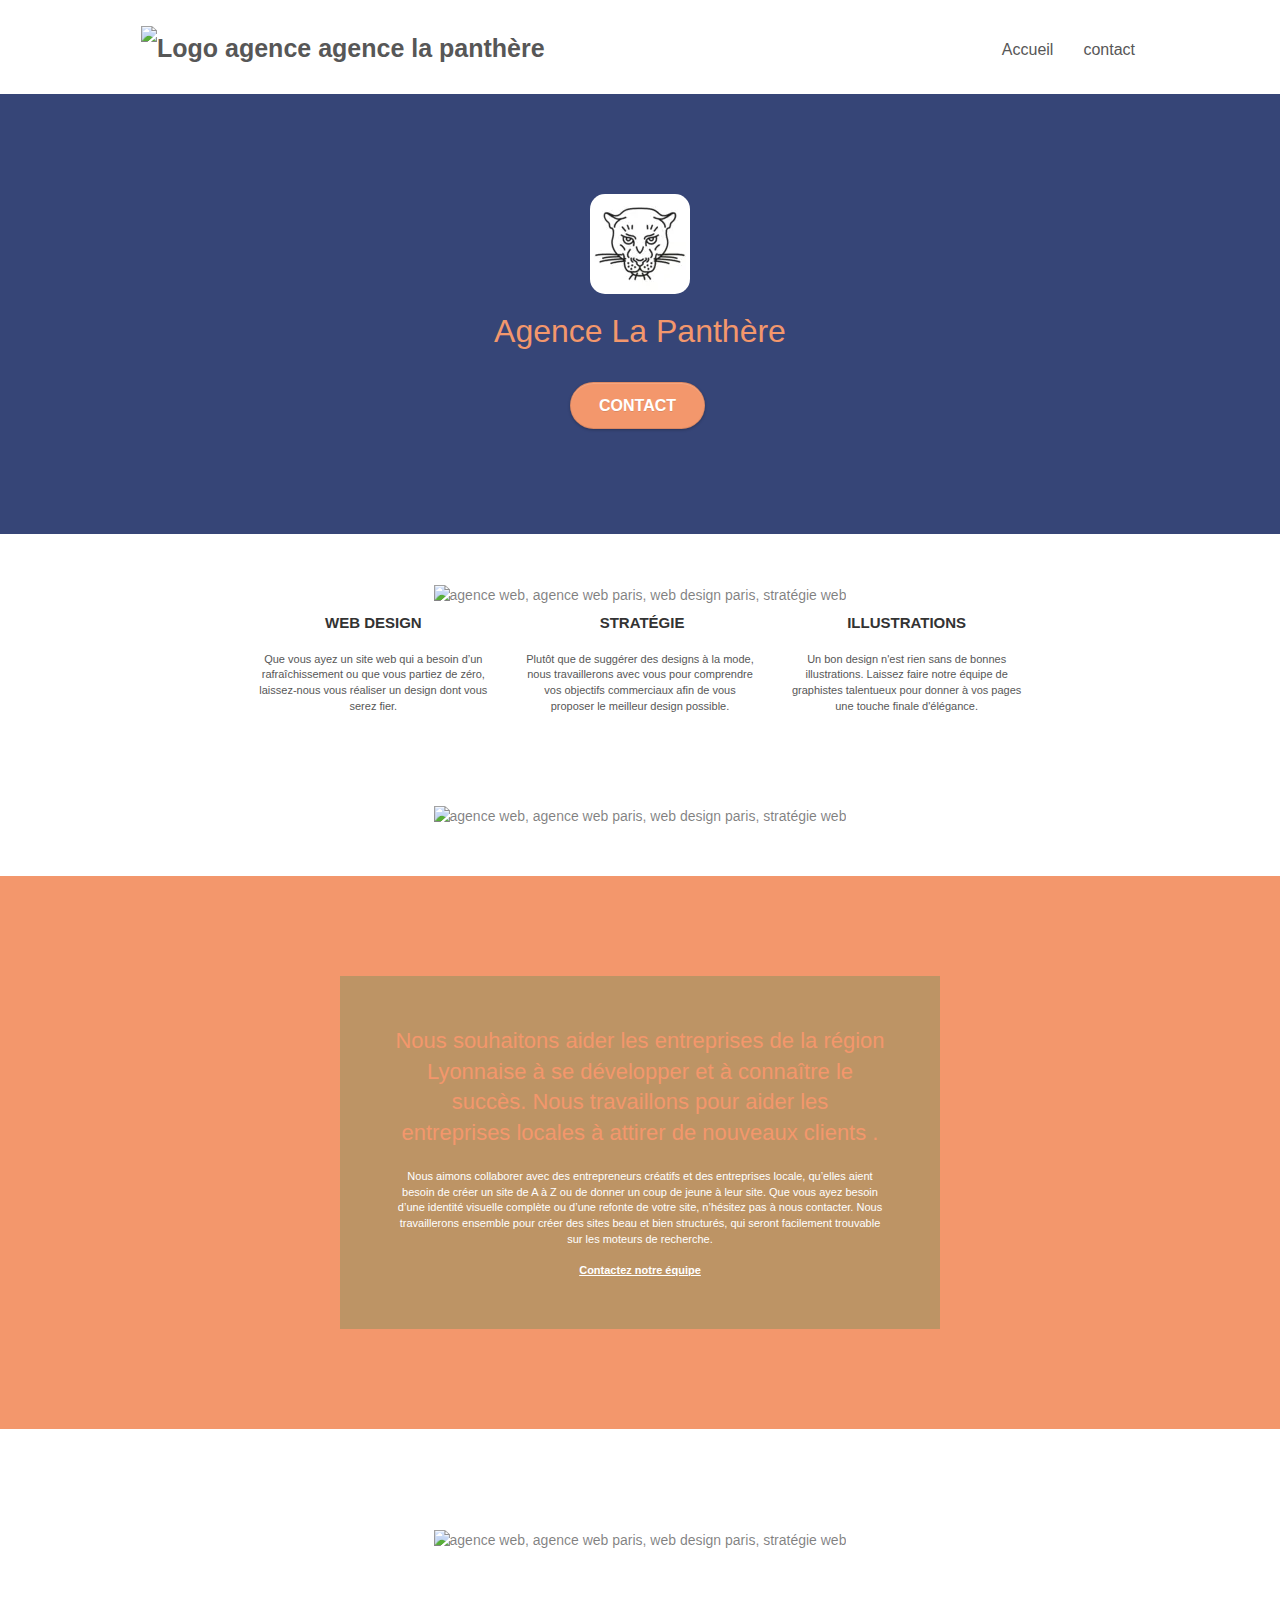
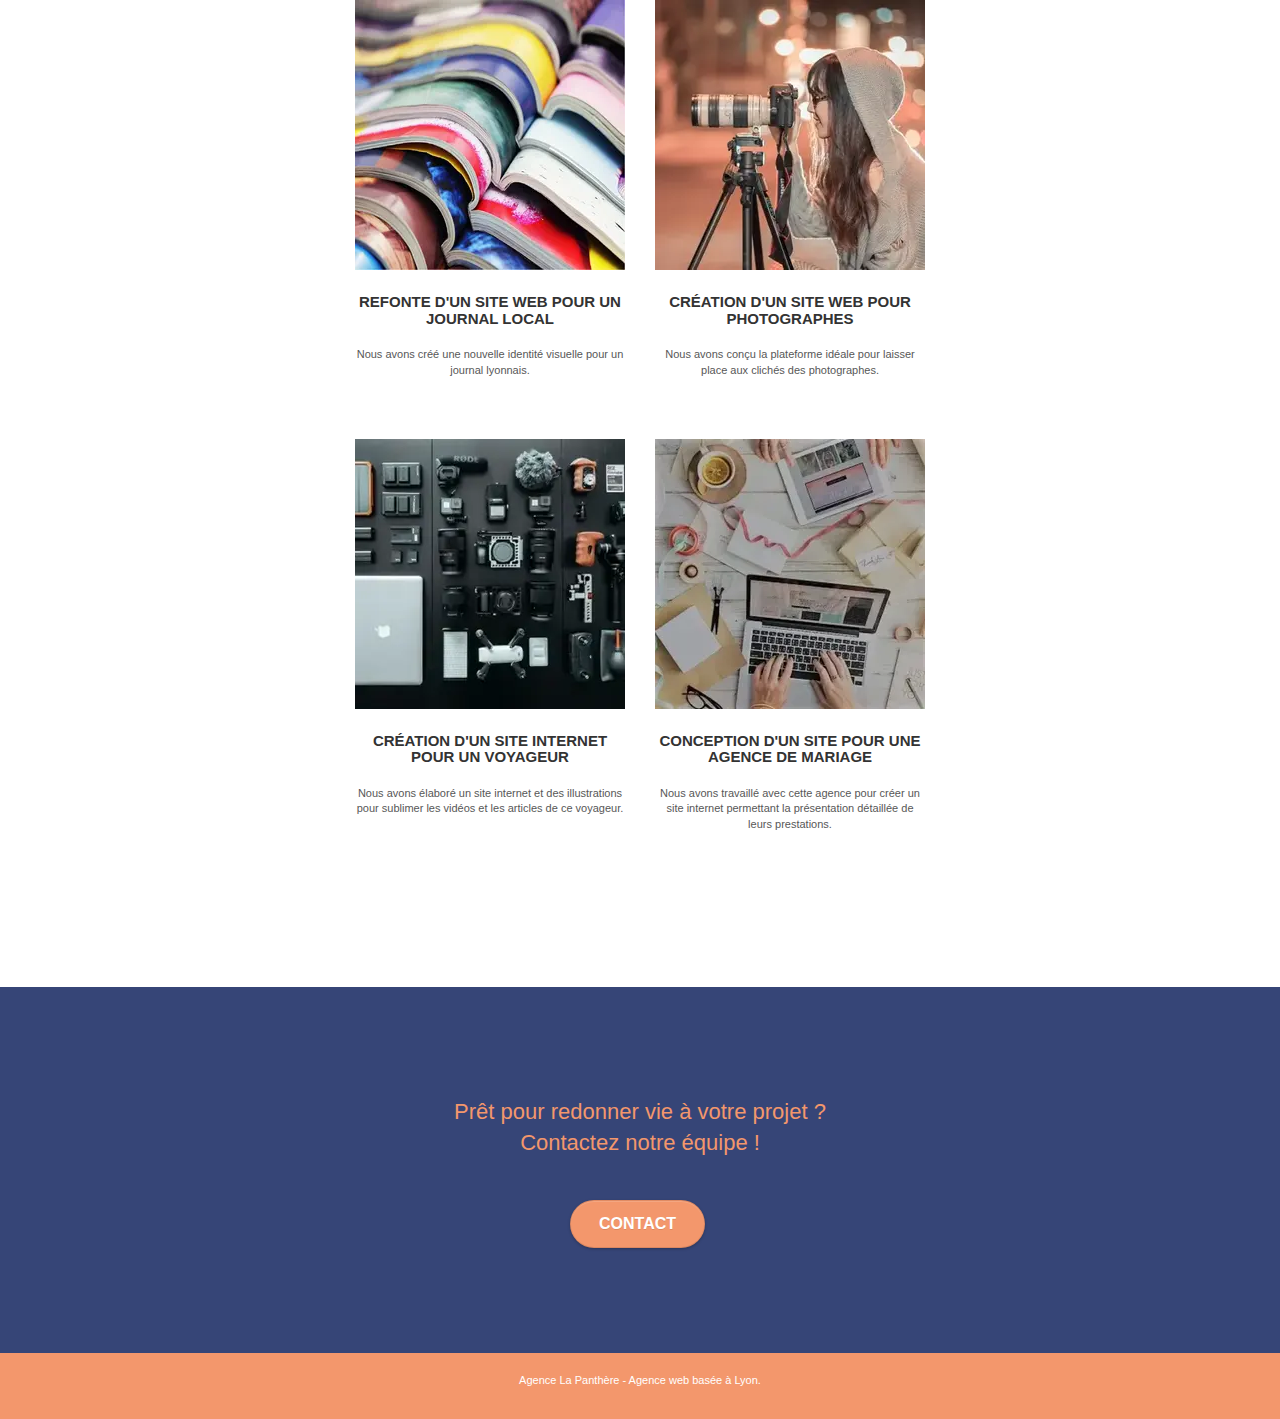
==== commit 4029396d: "Links + border-radius" ====
--- a/index.html
+++ b/index.html
@@ -30,7 +30,7 @@
 	<div class="container bloc-sm">
 		<nav class="navbar row">
 			<div class="navbar-header">
-				<a class="navbar-brand" href="index.html"><img src="img/agence-la-panthere-monochrome.svg" alt="Logo agence agence la panthère"></a>
+				<a class="navbar-brand" href="index.html"><img src="./img/agence-la-panthere-monochrome.svg" alt="Logo agence agence la panthère"></a>
 				<button id="nav-toggle" type="button" class="ui-navbar-toggle navbar-toggle" data-toggle="collapse" data-target=".navbar-1">
 					<span class="sr-only">Toggle navigation</span><span class="icon-bar"></span><span class="icon-bar"></span><span class="icon-bar"></span>
 				</button>
@@ -55,7 +55,7 @@
 	<div class="container bloc-lg">
 		<div class="row tight-width-whitespace">
 			<div class="col-sm-12">
-				<img src="img/logo-100x100.webp" class="center-block image-resize-mode" alt="Logo Agence La Panthère">
+				<img src="./img/logo-100x100.webp" class="center-block image-resize-mode" alt="Logo Agence La Panthère">
 				<h1 class="text-center hero-bloc-text tc-white ">
 					Agence La Panthère
 				</h1>
@@ -73,7 +73,7 @@
 	<div class="container bloc-md">
 		<div class="row">
 			<div class="col-sm-12 text-center">
-				<img alt="agence web, agence web paris, web design paris, stratégie web" src="img/title.png">
+				<img alt="agence web, agence web paris, web design paris, stratégie web" src="./img/title.png">
 				<span></span>
 			</div>
 		</div>
@@ -114,7 +114,7 @@
 		</div>
 		<div class="row voffset-lg voffset">
 			<div class="col-xs-12 col-md-8 col-md-offset-2 text-center">
-				<img alt="agence web, agence web paris, web design paris, stratégie web" src="img/citation.png">
+				<img alt="agence web, agence web paris, web design paris, stratégie web" src="./img/citation.png">
 			</div>
 		</div>
 	</div>
@@ -143,13 +143,13 @@
 	<div class="container bloc-lg">
 		<div class="row">
 			<div class="col-sm-12 text-center">
-				<img alt="agence web, agence web paris, web design paris, stratégie web" src="img/title2.png">
+				<img alt="agence web, agence web paris, web design paris, stratégie web" src="./img/title2.png">
 			</div>
 		</div>
 		<div class="row tight-width-whitespace portfolio-row">
 			<div class="col-sm-6">
 				<a href="#" data-lightbox="img/1-365x365.webp" data-gallery-id="gallery-1" data-caption="Refonte d'un site web pour un journal local" data-frame="snapshot-lb">
-					<img src="img/1-270x270.webp" alt="Gros plan sur une pile de magazines ouverts" class="img-responsive portfolio-thumb">
+					<img src="./img/1-270x270.webp" alt="Gros plan sur une pile de magazines ouverts" class="img-responsive portfolio-thumb">
 				</a>
 				<h3 class="mg-md text-center">
 					Refonte d'un site web pour un journal local
@@ -159,8 +159,8 @@
 				</p>
 			</div>
 			<div class="col-sm-6">
-				<a href="#" data-lightbox="img/2-365x365.webp" data-gallery-id="gallery-1" data-caption="Création d'un site web pour photographes" data-frame="snapshot-lb">
-					<img src="img/2-270x270.webp" class="img-responsive portfolio-thumb" alt="Jeune femme penchée sur un appareil photo posé sur un trépied la nuit.">
+				<a href="#" data-lightbox="./img/2-365x365.webp" data-gallery-id="gallery-1" data-caption="Création d'un site web pour photographes" data-frame="snapshot-lb">
+					<img src="./img/2-270x270.webp" class="img-responsive portfolio-thumb" alt="Jeune femme penchée sur un appareil photo posé sur un trépied la nuit.">
 				</a>
 				<h3 class="mg-md text-center">
 					Création d'un site web pour photographes
@@ -172,8 +172,8 @@
 		</div>
 		<div class="row tight-width-whitespace portfolio-row">
 			<div class="col-sm-6">
-				<a href="#" data-lightbox="img/3-365x365.webp" data-gallery-id="gallery-1" data-caption="Création d'un site internet pour un voyageur" data-frame="snapshot-lb">
-					<img src="img/3-270x270.webp" class="img-responsive portfolio-thumb" alt="Matériel photographique et informatique ranger est organisé sur une table">
+				<a href="#" data-lightbox="./img/3-365x365.webp" data-gallery-id="gallery-1" data-caption="Création d'un site internet pour un voyageur" data-frame="snapshot-lb">
+					<img src="./img/3-270x270.webp" class="img-responsive portfolio-thumb" alt="Matériel photographique et informatique ranger est organisé sur une table">
 				</a>
 				<h3 class="mg-md text-center">
 					Création d'un site internet pour un voyageur
@@ -183,8 +183,8 @@
 				</p>
 			</div>
 			<div class="col-sm-6">
-				<a href="#" data-lightbox="img/4-365x365.webp" data-gallery-id="gallery-1" data-caption="Conception d'un site pour une agence de mariage" data-frame="snapshot-lb">
-					<img src="img/4-270x270.webp" class="img-responsive portfolio-thumb" alt="Vue en contre plongée sur un bureau enseveli sous des papiers alors que quelqu'un travaille sur son ordinateur portable.">
+				<a href="#" data-lightbox="./img/4-365x365.webp" data-gallery-id="gallery-1" data-caption="Conception d'un site pour une agence de mariage" data-frame="snapshot-lb">
+					<img src="./img/4-270x270.webp" class="img-responsive portfolio-thumb" alt="Vue en contre plongée sur un bureau enseveli sous des papiers alors que quelqu'un travaille sur son ordinateur portable.">
 				</a>
 				<h3 class="mg-md text-center">
 					Conception d'un site pour une agence de mariage
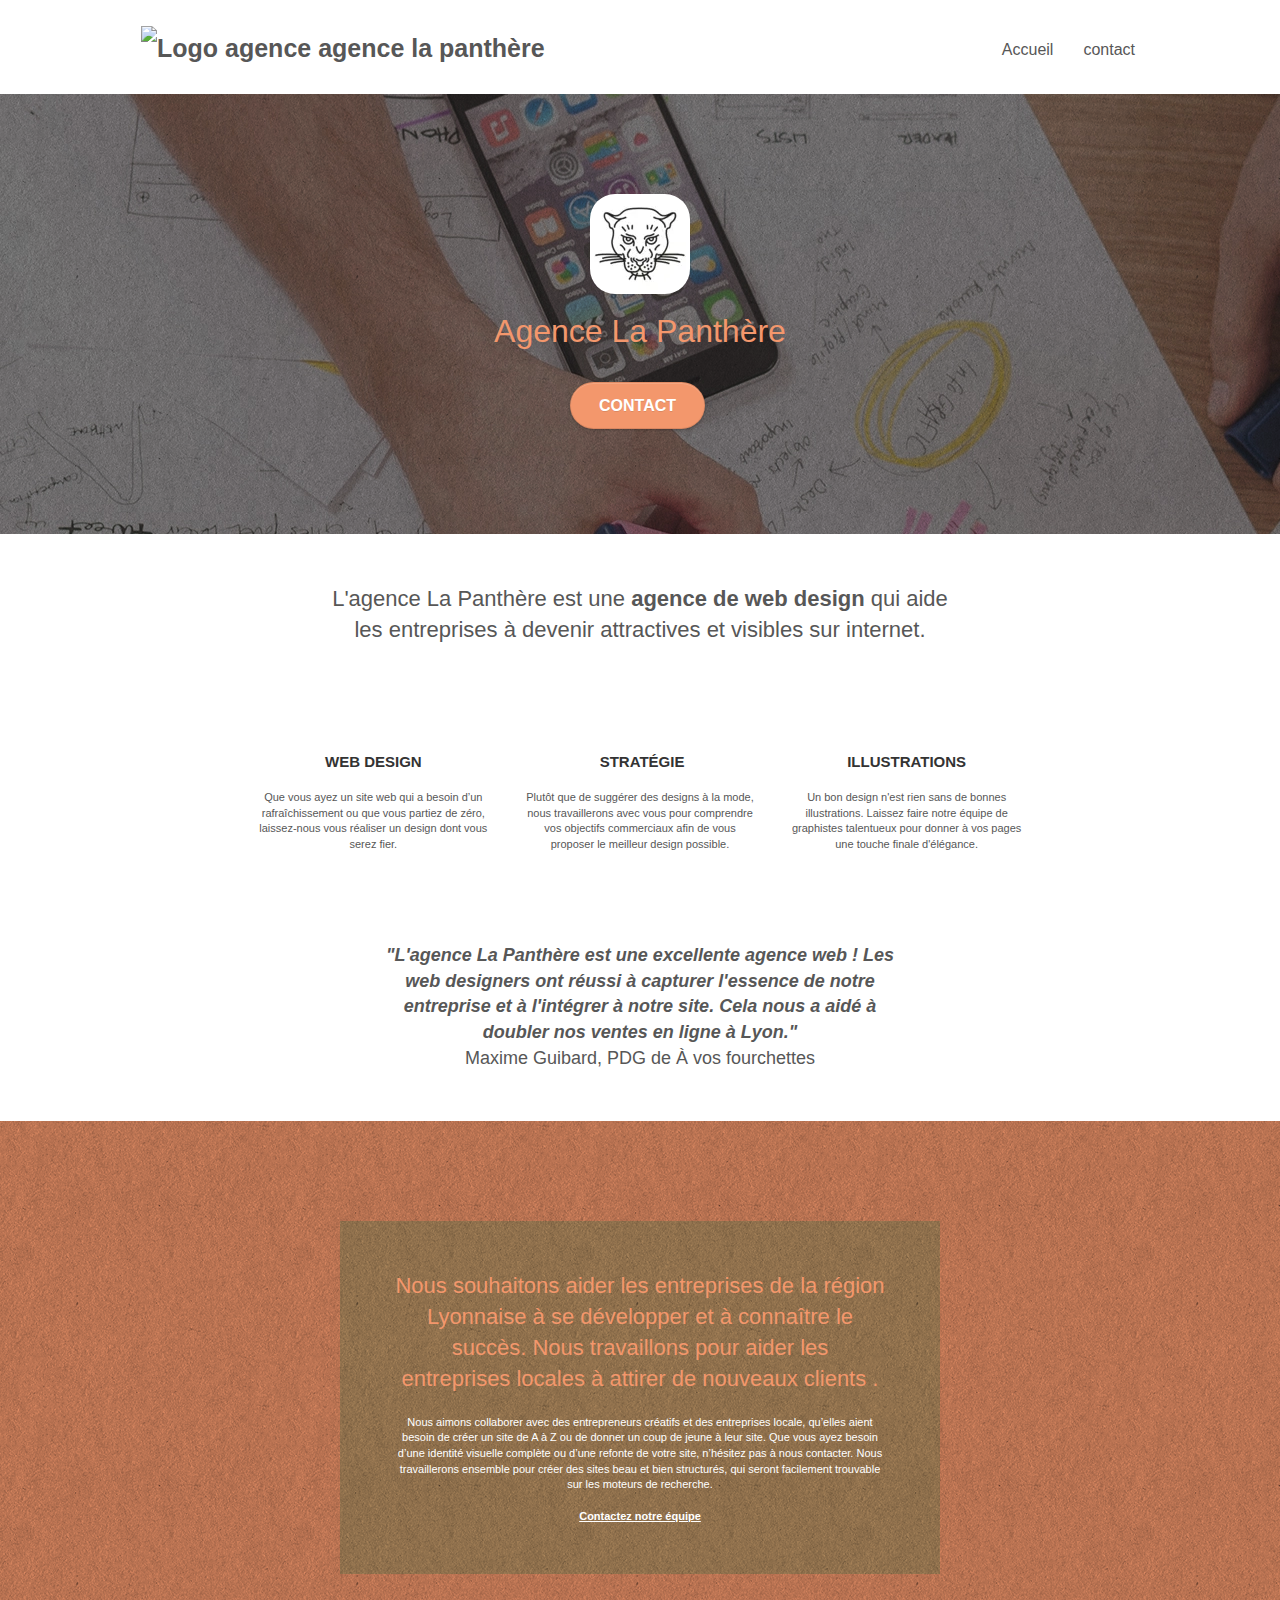
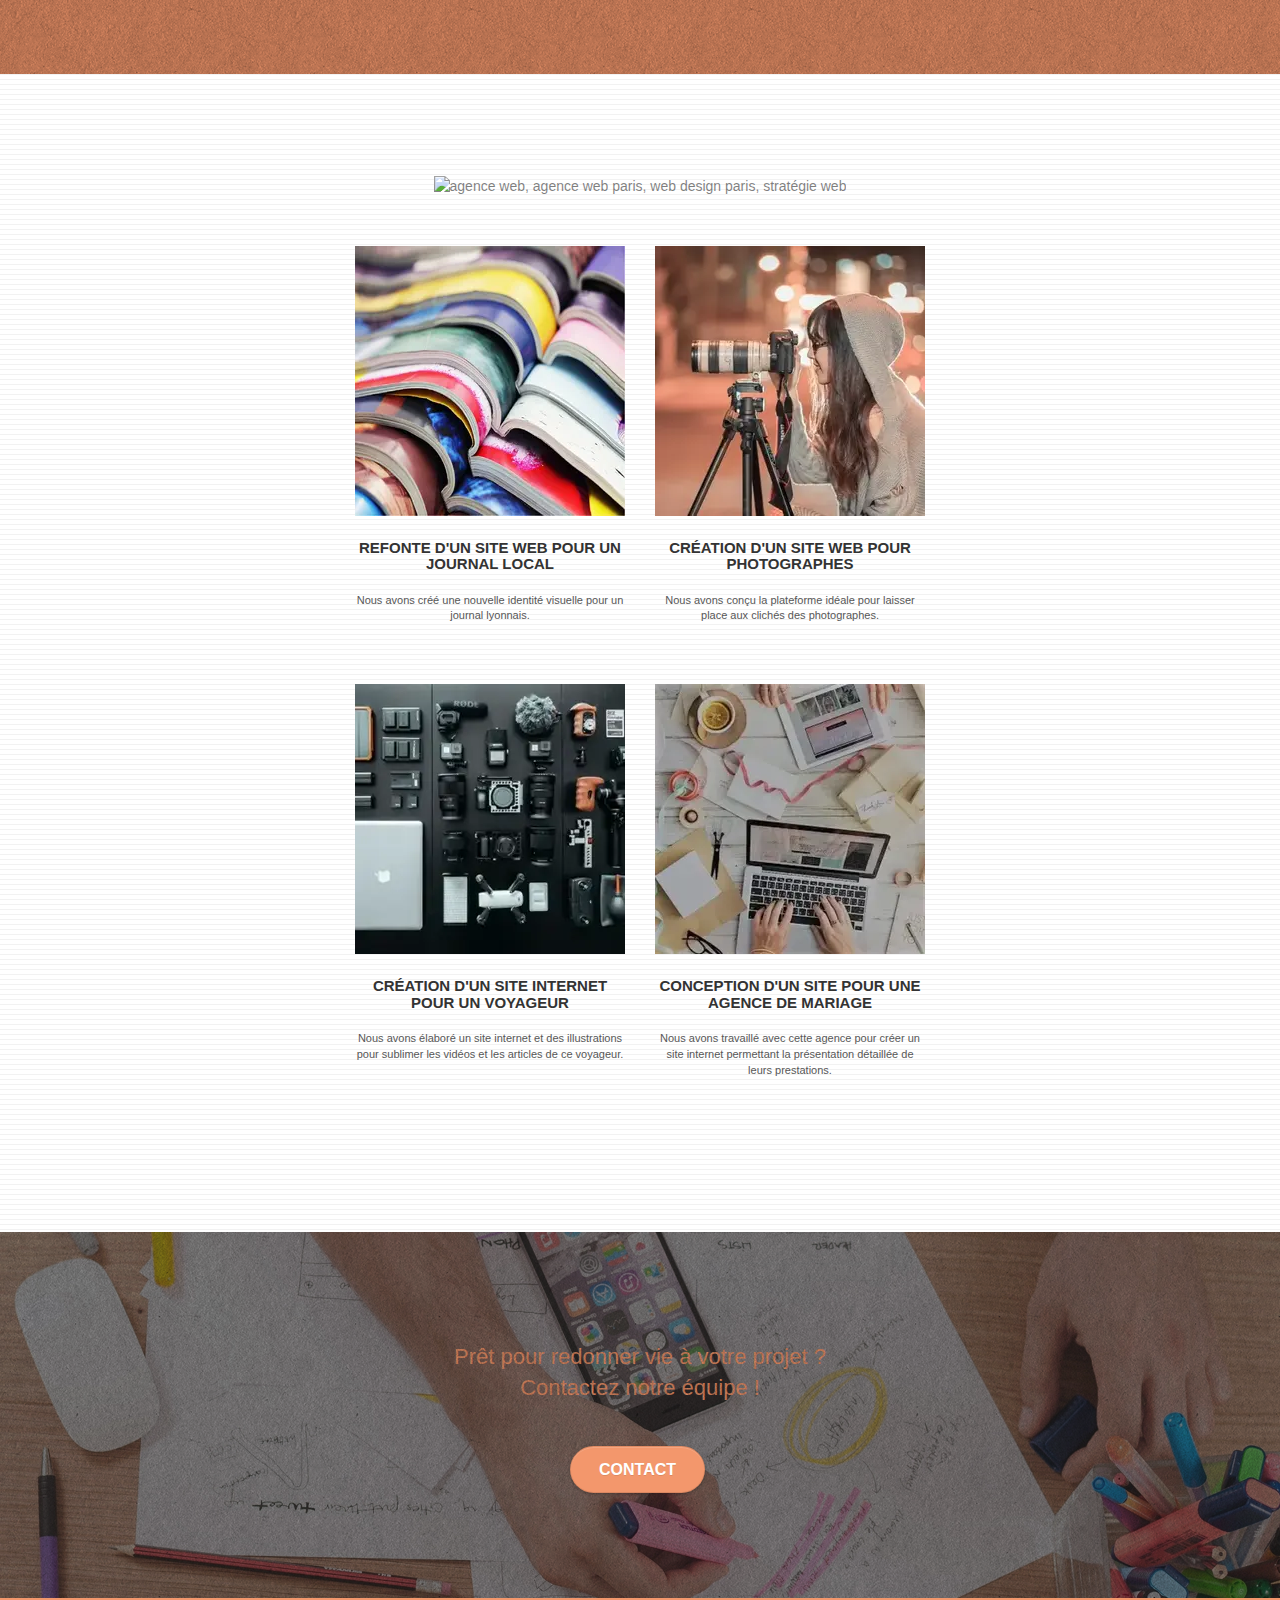
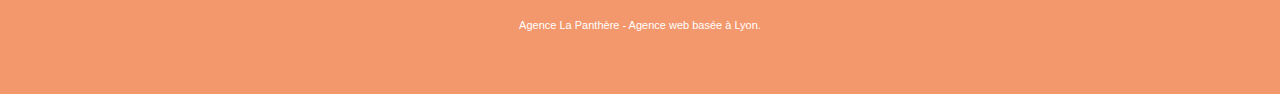
==== commit aef6855e: "Correction du déplacement de style.css" ====
--- a/index.html
+++ b/index.html
@@ -2,13 +2,16 @@
 <html lang="fr">
 <head>
     <meta charset="utf-8">
-    <meta name="keywords" content="seo, google, site web, site internet, agence design paris, agence design, agence design,agence design,agence design,agence design,agence design,agence design,agence design,agence design">
-    <meta name="description" content="">
+	<meta name="description" content="Vous avez un site web
+	qui a besoin d'une nouvelle identité visuelle ou que vous partiez de zéro,
+	laissez l'agence web design la panthère située à Lyon vous réaliser un design
+	 dont vous serez fier et qui représentera votre entreprise">
+	<meta name="robots" content="index, follow">
     <meta name="viewport" content="width=device-width, initial-scale=1.0, viewport-fit=cover">
     <link rel="shortcut icon" type="image/webp" href="./img/favicon.webp">
     
 	<link rel="stylesheet" type="text/css" href="./css/bootstrap.css">
-	<link rel="stylesheet" type="text/css" href="./css/style.css">
+	<link rel="stylesheet" type="text/css" href="style.css">
 	<link rel="stylesheet" type="text/css" href="./css/font-awesome.css">
 	<link rel="stylesheet" type="text/css" href="./css/et-line.css">
 	
@@ -30,7 +33,7 @@
 	<div class="container bloc-sm">
 		<nav class="navbar row">
 			<div class="navbar-header">
-				<a class="navbar-brand" href="index.html"><img src="./img/agence-la-panthere-monochrome.svg" alt="Logo agence agence la panthère"></a>
+				<a class="navbar-brand" href="index.html"><img src="img/agence-la-panthere-monochrome.svg" alt="Logo agence agence la panthère"></a>
 				<button id="nav-toggle" type="button" class="ui-navbar-toggle navbar-toggle" data-toggle="collapse" data-target=".navbar-1">
 					<span class="sr-only">Toggle navigation</span><span class="icon-bar"></span><span class="icon-bar"></span><span class="icon-bar"></span>
 				</button>
@@ -55,7 +58,7 @@
 	<div class="container bloc-lg">
 		<div class="row tight-width-whitespace">
 			<div class="col-sm-12">
-				<img src="./img/logo-100x100.webp" class="center-block image-resize-mode" alt="Logo Agence La Panthère">
+				<img src="img/logo-100x100.webp" class="center-block image-resize-mode" alt="Logo Agence La Panthère">
 				<h1 class="text-center hero-bloc-text tc-white ">
 					Agence La Panthère
 				</h1>
@@ -73,8 +76,12 @@
 	<div class="container bloc-md">
 		<div class="row">
 			<div class="col-sm-12 text-center">
-				<img alt="agence web, agence web paris, web design paris, stratégie web" src="./img/title.png">
-				<span></span>
+				<h2 class="bloc__title-h2">
+					L'agence La Panthère est une 
+					<strong>agence de web design</strong> 
+					qui aide les entreprises à devenir
+					attractives et visibles sur internet.
+				</h2>
 			</div>
 		</div>
 		<div class="row voffset-lg med-width-whitespace">
@@ -114,7 +121,13 @@
 		</div>
 		<div class="row voffset-lg voffset">
 			<div class="col-xs-12 col-md-8 col-md-offset-2 text-center">
-				<img alt="agence web, agence web paris, web design paris, stratégie web" src="./img/citation.png">
+				<p class="citation">
+					<span>"L'agence La Panthère est une excellente agence web !
+					Les web designers ont réussi à capturer l'essence de
+					notre entreprise et à l'intégrer à notre site. 
+					Cela nous a aidé à doubler nos ventes en ligne à Lyon."</span> <br>
+					Maxime Guibard, PDG de À vos fourchettes
+				</p>
 			</div>
 		</div>
 	</div>
@@ -149,7 +162,7 @@
 		<div class="row tight-width-whitespace portfolio-row">
 			<div class="col-sm-6">
 				<a href="#" data-lightbox="img/1-365x365.webp" data-gallery-id="gallery-1" data-caption="Refonte d'un site web pour un journal local" data-frame="snapshot-lb">
-					<img src="./img/1-270x270.webp" alt="Gros plan sur une pile de magazines ouverts" class="img-responsive portfolio-thumb">
+					<img src="img/1-270x270.webp" alt="Gros plan sur une pile de magazines ouverts" class="img-responsive portfolio-thumb">
 				</a>
 				<h3 class="mg-md text-center">
 					Refonte d'un site web pour un journal local
@@ -159,8 +172,8 @@
 				</p>
 			</div>
 			<div class="col-sm-6">
-				<a href="#" data-lightbox="./img/2-365x365.webp" data-gallery-id="gallery-1" data-caption="Création d'un site web pour photographes" data-frame="snapshot-lb">
-					<img src="./img/2-270x270.webp" class="img-responsive portfolio-thumb" alt="Jeune femme penchée sur un appareil photo posé sur un trépied la nuit.">
+				<a href="#" data-lightbox="img/2-365x365.webp" data-gallery-id="gallery-1" data-caption="Création d'un site web pour photographes" data-frame="snapshot-lb">
+					<img src="img/2-270x270.webp" class="img-responsive portfolio-thumb" alt="Jeune femme penchée sur un appareil photo posé sur un trépied la nuit.">
 				</a>
 				<h3 class="mg-md text-center">
 					Création d'un site web pour photographes
@@ -173,7 +186,7 @@
 		<div class="row tight-width-whitespace portfolio-row">
 			<div class="col-sm-6">
 				<a href="#" data-lightbox="./img/3-365x365.webp" data-gallery-id="gallery-1" data-caption="Création d'un site internet pour un voyageur" data-frame="snapshot-lb">
-					<img src="./img/3-270x270.webp" class="img-responsive portfolio-thumb" alt="Matériel photographique et informatique ranger est organisé sur une table">
+					<img src="img/3-270x270.webp" class="img-responsive portfolio-thumb" alt="Matériel photographique et informatique ranger est organisé sur une table">
 				</a>
 				<h3 class="mg-md text-center">
 					Création d'un site internet pour un voyageur
@@ -183,8 +196,8 @@
 				</p>
 			</div>
 			<div class="col-sm-6">
-				<a href="#" data-lightbox="./img/4-365x365.webp" data-gallery-id="gallery-1" data-caption="Conception d'un site pour une agence de mariage" data-frame="snapshot-lb">
-					<img src="./img/4-270x270.webp" class="img-responsive portfolio-thumb" alt="Vue en contre plongée sur un bureau enseveli sous des papiers alors que quelqu'un travaille sur son ordinateur portable.">
+				<a href="#" data-lightbox="img/4-365x365.webp" data-gallery-id="gallery-1" data-caption="Conception d'un site pour une agence de mariage" data-frame="snapshot-lb">
+					<img src="img/4-270x270.webp" class="img-responsive portfolio-thumb" alt="Vue en contre plongée sur un bureau enseveli sous des papiers alors que quelqu'un travaille sur son ordinateur portable.">
 				</a>
 				<h3 class="mg-md text-center">
 					Conception d'un site pour une agence de mariage
--- a/style.css
+++ b/style.css
@@ -0,0 +1,1058 @@
+body {
+    margin: 0;
+    padding: 0;
+    background: #FFF;
+    overflow-x: hidden;
+    -webkit-font-smoothing: antialiased;
+    -moz-osx-font-smoothing: grayscale;
+}
+
+a,
+button {
+    transition: all .3s ease-in-out;
+    outline: none!important;
+}
+
+a:hover {
+    text-decoration: none;
+    cursor: pointer;
+}
+
+#page-loading-blocs-notifaction {
+    position: fixed;
+    top: 0;
+    bottom: 0;
+    width: 100%;
+    z-index: 100000;
+    background: #FFFFFF url("img/pageload-spinner.gif") no-repeat center center;
+}
+
+.bloc {
+    width: 100%;
+    clear: both;
+    background: 50% 50% no-repeat;
+    padding: 0 50px;
+    -webkit-background-size: cover;
+    -moz-background-size: cover;
+    -o-background-size: cover;
+    background-size: cover;
+    position: relative;
+}
+
+.bloc .container {
+    padding-left: 0;
+    padding-right: 0;
+}
+
+.bloc-lg {
+    padding: 100px 50px;
+}
+
+.bloc-md {
+    padding: 50px;
+}
+
+.bloc-sm {
+    padding: 20px 50px;
+}
+
+.bg-center,
+.bg-l-edge,
+.bg-r-edge,
+.bg-t-edge,
+.bg-b-edge,
+.bg-tl-edge,
+.bg-bl-edge,
+.bg-tr-edge,
+.bg-br-edge,
+.bg-repeat {
+    -webkit-background-size: auto!important;
+    -moz-background-size: auto!important;
+    -o-background-size: auto!important;
+    background-size: auto!important;
+}
+
+.bg-repeat {
+    background: repeat;
+}
+
+.bg-t-edge {
+    background: top no-repeat;
+}
+
+.bloc-bg-texture::before {
+    content: "";
+    background-size: 2px 2px;
+    position: absolute;
+    top: 0;
+    bottom: 0;
+    left: 0;
+    right: 0;
+}
+
+.texture-paper::before {
+    background: url("img/texture-paper.webp");
+    background-size: 280px 280px;
+}
+
+.b-parallax {
+    background-attachment: fixed;
+}
+
+.d-bloc {
+    color: rgba(255, 255, 255, .7);
+}
+
+.d-bloc button:hover {
+    color: rgba(255, 255, 255, .9);
+}
+
+.d-bloc .icon-round,
+.d-bloc .icon-square,
+.d-bloc .icon-rounded,
+.d-bloc .icon-semi-rounded-a,
+.d-bloc .icon-semi-rounded-b {
+    border-color: rgba(255, 255, 255, .9);
+}
+
+.d-bloc .divider-h span {
+    border-color: rgba(255, 255, 255, .2);
+}
+
+.d-bloc .a-btn,
+.d-bloc .navbar a,
+.d-bloc .navbar-brand,
+.d-bloc a .icon-sm,
+.d-bloc a .icon-md,
+.d-bloc a .icon-lg,
+.d-bloc a .icon-xl,
+.d-bloc h1 a,
+.d-bloc h2 a,
+.d-bloc h3 a,
+.d-bloc h4 a,
+.d-bloc h5 a,
+.d-bloc h6 a,
+.d-bloc p a {
+    color: rgba(255, 255, 255, .6);
+}
+
+.d-bloc .a-btn:hover,
+.d-bloc .navbar a:hover,
+.d-bloc .navbar-brand:hover,
+.d-bloc a:hover .icon-sm,
+.d-bloc a:hover .icon-md,
+.d-bloc a:hover .icon-lg,
+.d-bloc a:hover .icon-xl,
+.d-bloc h1 a:hover,
+.d-bloc h2 a:hover,
+.d-bloc h3 a:hover,
+.d-bloc h4 a:hover,
+.d-bloc h5 a:hover,
+.d-bloc h6 a:hover,
+.d-bloc p a:hover {
+    color: rgba(255, 255, 255, 1);
+}
+
+.d-bloc .navbar-toggle .icon-bar {
+    background: rgba(255, 255, 255, 1);
+}
+
+.d-bloc .btn-wire,
+.d-bloc .btn-wire:hover {
+    color: rgba(255, 255, 255, 1);
+    border-color: rgba(255, 255, 255, 1);
+}
+
+.d-bloc .panel {
+    color: rgba(0, 0, 0, .5);
+}
+
+.d-bloc .panel button:hover {
+    color: rgba(0, 0, 0, .7);
+}
+
+.d-bloc .panel icon {
+    border-color: rgba(0, 0, 0, .7);
+}
+
+.d-bloc .panel .divider-h span {
+    border-color: rgba(0, 0, 0, .1);
+}
+
+.d-bloc .panel .a-btn {
+    color: rgba(0, 0, 0, .6);
+}
+
+.d-bloc .panel .a-btn:hover {
+    color: rgba(0, 0, 0, 1);
+}
+
+.d-bloc .panel .btn-wire,
+.d-bloc .panel .btn-wire:hover {
+    color: rgba(0, 0, 0, .7);
+    border-color: rgba(0, 0, 0, .3);
+}
+
+.d-bloc .panel,
+.l-bloc {
+    color: rgba(0, 0, 0, .5);
+}
+
+.d-bloc .panel button:hover,
+.l-bloc button:hover {
+    color: rgba(0, 0, 0, .7);
+}
+
+.l-bloc .icon-round,
+.l-bloc .icon-square,
+.l-bloc .icon-rounded,
+.l-bloc .icon-semi-rounded-a,
+.l-bloc .icon-semi-rounded-b {
+    border-color: rgba(0, 0, 0, .7);
+}
+
+.d-bloc .panel .divider-h span,
+.l-bloc .divider-h span {
+    border-color: rgba(0, 0, 0, .1);
+}
+
+.d-bloc .panel .a-btn,
+.l-bloc .a-btn,
+.l-bloc .navbar a,
+.l-bloc .navbar-brand,
+.l-bloc a .icon-sm,
+.l-bloc a .icon-md,
+.l-bloc a .icon-lg,
+.l-bloc a .icon-xl,
+.l-bloc h1 a,
+.l-bloc h2 a,
+.l-bloc h3 a,
+.l-bloc h4 a,
+.l-bloc h5 a,
+.l-bloc h6 a,
+.l-bloc p a {
+    color: rgba(0, 0, 0, .6);
+}
+
+.d-bloc .panel .a-btn:hover,
+.l-bloc .a-btn:hover,
+.l-bloc .navbar a:hover,
+.l-bloc .navbar-brand:hover,
+.l-bloc a:hover .icon-sm,
+.l-bloc a:hover .icon-md,
+.l-bloc a:hover .icon-lg,
+.l-bloc a:hover .icon-xl,
+.l-bloc h1 a:hover,
+.l-bloc h2 a:hover,
+.l-bloc h3 a:hover,
+.l-bloc h4 a:hover,
+.l-bloc h5 a:hover,
+.l-bloc h6 a:hover,
+.l-bloc p a:hover {
+    color: rgba(0, 0, 0, 1);
+}
+
+.l-bloc .navbar-toggle .icon-bar {
+    color: rgba(0, 0, 0, .6);
+}
+
+.d-bloc .panel .btn-wire,
+.d-bloc .panel .btn-wire:hover,
+.l-bloc .btn-wire,
+.l-bloc .btn-wire:hover {
+    color: rgba(0, 0, 0, .7);
+    border-color: rgba(0, 0, 0, .3);
+}
+
+.voffset {
+    margin-top: 30px;
+}
+
+.voffset-lg {
+    margin-top: 80px;
+}
+
+.row-no-gutters {
+    margin-right: 0;
+    margin-left: 0;
+}
+
+.row.row-no-gutters > [class^="col-"],
+.row.row-no-gutters > [class*=" col-"] {
+    padding-right: 0;
+    padding-left: 0;
+}
+
+#bloc-1-hero h1 {
+    font-size: 32px;
+}
+
+.navbar {
+    margin-bottom: 0;
+    z-index: 1;
+}
+
+.navbar-brand {
+    height: auto;
+    padding: 3px 15px;
+    font-size: 25px;
+    font-weight: normal;
+    font-weight: 600;
+    line-height: 44px;
+}
+
+.navbar-brand img {
+    max-height: 200px;
+    margin: 0 5px 0 0;
+    display: inline;
+}
+
+.navbar-brand img[src$=svg] {
+    min-width: 100px;
+}
+
+.nav-center .navbar-brand img {
+    margin: 0;
+}
+
+.navbar .nav {
+    padding-top: 2px;
+    margin-right: -16px;
+    float: right;
+    z-index: 1;
+}
+
+.nav > li {
+    float: left;
+    margin-top: 4px;
+    font-size: 16px;
+}
+
+.navbar-nav .open .dropdown-menu > li > a {
+    text-align: inherit;
+}
+
+.nav > li a:hover,
+.nav > li a:focus {
+    background: transparent;
+}
+
+.navbar-toggle {
+    margin: 10px 10px 0 0;
+    border: 0px;
+}
+
+.navbar-toggle:hover {
+    background: transparent!important;
+}
+
+.navbar-toggle .icon-bar {
+    background-color: rgba(0, 0, 0, .5);
+    width: 26px;
+}
+
+.nav-invert .navbar .nav {
+    float: left;
+}
+
+.nav-invert .navbar-header,
+.nav-invert .navbar-brand {
+    float: right;
+    position: relative;
+    z-index: 2;
+}
+
+.citation{
+    font-size: 18px;
+    max-width: 51rem;
+    margin: auto;
+}
+
+.citation>span {
+    font-weight: bold;
+    font-style: italic;
+}
+
+.bloc__title-h2 {
+    max-width: 62rem;
+    margin: auto;
+}
+
+@media (min-width: 768px) {
+    .site-navigation {
+        position: absolute;
+        top: 50%;
+        right: 20px;
+        transform: translate(0, -50%);
+        -webkit-transform: translateY(-50%);
+    }
+    .nav > li .dropdown-menu a,
+    .nav > li .dropdown-menu a:hover {
+        color: #484848;
+    }
+    .nav-invert .site-navigation {
+        left: 0;
+        right: 0;
+    }
+    .nav-center {
+        text-align: center;
+    }
+    .nav-center .navbar-header {
+        width: 100%;
+    }
+    .nav-center .navbar-header,
+    .nav-center .navbar-brand,
+    .nav-center .nav > li {
+        float: none;
+        display: inline-block;
+    }
+    .nav-center .site-navigation {
+        position: relative;
+        width: 100%;
+        right: 0;
+        margin-right: 0px;
+        margin-top: 20px;
+    }
+    .nav-center.mini-nav .navbar-toggle {
+        float: none;
+        margin: 10px auto 0;
+    }
+}
+
+.nav > li > .dropdown a {
+    background: none!important;
+    display: block;
+    padding: 14px 15px;
+}
+
+nav .caret {
+    margin: 0 5px;
+}
+
+.dropdown-menu .dropdown-menu {
+    top: -8px;
+    left: 100%;
+}
+
+.dropdown-menu .dropmenu-flow-right {
+    top: 100%;
+    left: 0;
+    margin-left: -1px;
+    border-top-left-radius: 0;
+    border-top-right-radius: 0;
+}
+
+.dropdown-menu .dropdown span {
+    border: 4px solid black;
+    border-top-color: transparent;
+    border-right-color: transparent;
+    border-bottom-color: transparent;
+    margin: 6px -5px 0 0!important;
+    float: right;
+}
+
+.mg-md {
+    margin-top: 10px;
+    margin-bottom: 20px;
+}
+
+.mg-lg {
+    margin-top: 10px;
+    margin-bottom: 40px;
+}
+
+.btn {
+    margin: 0 5px 5px 0;
+}
+
+.btn.pull-right {
+    margin: 0 0 5px 5px;
+}
+
+.btn-d,
+.btn-d:hover,
+.btn-d:focus {
+    color: #FFF;
+    background: rgba(0, 0, 0, .3);
+}
+
+button {
+    outline: none!important;
+}
+
+.btn-rd {
+    border-radius: 40px;
+}
+
+.btn-clean {
+    border: 1px solid rgba(0, 0, 0, .08);
+    border-bottom-color: rgba(0, 0, 0, .1);
+    text-shadow: 0 1px 0 rgba(0, 0, 1, .1);
+    box-shadow: 0 1px 3px rgba(0, 0, 1, .25), inset 0 1px 0 0 rgba(255, 255, 255, .15);
+}
+
+.icon-md {
+    font-size: 30px!important;
+}
+
+.icon-lg {
+    font-size: 60px!important;
+}
+
+.sm-shadow {
+    text-shadow: 0 1px 2px rgba(0, 0, 0, .3);
+}
+
+.panel-sq,
+.panel-sq .panel-heading,
+.panel-sq .panel-footer {
+    border-radius: 0;
+}
+
+.panel-rd {
+    border-radius: 30px;
+}
+
+.panel-rd .panel-heading {
+    border-radius: 29px 29px 0 0;
+}
+
+.panel-rd .panel-footer {
+    border-radius: 0 0 29px 29px;
+}
+
+.form-control {
+    border-color: rgba(0, 0, 0, .1);
+    box-shadow: none;
+}
+
+.scrollToTop {
+    width: 40px;
+    height: 40px;
+    position: fixed;
+    bottom: 20px;
+    right: 20px;
+    opacity: 0;
+    z-index: 500;
+    transition: all .3s ease-in-out;
+}
+
+.scrollToTop span {
+    margin-top: 6px;
+}
+
+.showScrollTop {
+    font-size: 14px;
+    opacity: 1;
+}
+
+a[data-lightbox] {
+    position: relative;
+    display: block;
+    text-align: center;
+}
+
+a[data-lightbox]:hover::before {
+    content: "+";
+    font-family: "HelveticaNeue-Light", "Helvetica Neue Light", "Helvetica Neue", Helvetica, Arial;
+    font-size: 32px;
+    width: 50px;
+    height: 50px;
+    margin-left: -25px;
+    border-radius: 50%;
+    background: rgba(0, 0, 0, .6);
+    color: #FFF;
+    font-weight: 100;
+    z-index: 1;
+    position: absolute;
+    top: 50%;
+    transform: translateY(-50%);
+    -webkit-transform: translateY(-50%);
+}
+
+a[data-lightbox]:hover img {
+    opacity: 0.6;
+    -webkit-animation-fill-mode: none;
+    animation-fill-mode: none;
+}
+
+#lightbox-modal {
+    display: flex;
+    align-items: center;
+}
+
+#lightbox-modal .modal-dialog {
+    width: 90%;
+    max-width: 900px;
+    margin: 0 auto 0;
+}
+
+#lightbox-modal .modal-dialog img {
+    max-height: 90vh;
+    margin: 0 auto;
+}
+
+.lightbox-caption {
+    padding: 20px;
+    color: #FFF;
+    background: rgba(0, 0, 0, .5);
+    position: absolute;
+    left: 15px;
+    right: 15px;
+    bottom: 5px;
+}
+
+.close-lightbox {
+    color: #FFF;
+    font-size: 30px;
+    position: absolute;
+    top: 20px;
+    right: 20px;
+    z-index: 20;
+    background: rgba(0, 0, 0, .5);
+    border: none;
+    line-height: 30px;
+    padding: 0 9px 5px;
+    opacity: 0.3;
+}
+
+.close-lightbox:hover,
+.next-lightbox:hover,
+.prev-lightbox:hover {
+    opacity: 1.0;
+    color: #FFF;
+}
+
+.next-lightbox,
+.prev-lightbox {
+    font-size: 20px;
+    color: rgba(255, 255, 255, .9);
+    background: rgba(0, 0, 0, .5);
+    transition: all .2s ease-in-out;
+    position: absolute;
+    top: 45%;
+    z-index: 1;
+    opacity: 0.4;
+}
+
+.next-lightbox {
+    padding: 6px 8px 1px 13px;
+    right: 25px;
+}
+
+.prev-lightbox {
+    padding: 6px 13px 1px 10px;
+    left: 25px;
+}
+
+.snapshot-lb .modal-body {
+    padding-bottom: 45px;
+}
+
+.snapshot-lb .lightbox-caption {
+    padding: 0;
+    color: rgba(0, 0, 0, .5);
+    background: none;
+}
+
+h1,
+h2,
+h3,
+h4,
+h5,
+h6,
+p,
+label,
+.btn,
+a {
+    font-family: "helvetica";
+    font-weight: 400;
+    color: #575757!important;
+}
+
+.container {
+    max-width: 1000px;
+}
+
+.hero-bloc-text {
+    font-size: 38px;
+}
+
+.hero-bloc-text-sub {
+    font-size: 36px;
+}
+
+.statement-bloc-text {
+    line-height: 26px;
+    font-style: italic;
+    font-size: 20px;
+    text-align: center;
+    font-weight: lighter;
+    max-width: 520px;
+    margin: auto auto auto auto;
+}
+
+p {
+    font-size: 11px;
+}
+
+.tight-width-whitespace {
+    max-width: 600px;
+    margin: auto auto auto auto;
+}
+
+.h1 {
+    font-size: 20px;
+    font-family: "Open Sans";
+}
+
+.cta-hero {
+    margin-top: 22px;
+    color: #FFFFFF!important;
+    text-transform: uppercase;
+    padding: 12px 28px 12px 28px;
+    font-size: 16px;
+    font-weight: 700;
+}
+
+.social {
+    max-width: 400px;
+    margin: auto auto auto auto;
+}
+
+h2 {
+    font-size: 22px;
+    line-height: 1.4em;
+}
+
+h3 {
+    font-size: 15px;
+    text-transform: uppercase;
+    font-weight: 700;
+    color: #333333!important;
+}
+
+.med-width-whitespace {
+    max-width: 800px;
+    margin: auto auto auto auto;
+    box-shadow: 0px 0px 0px #000000;
+}
+
+h1 {
+    color: #333333!important;
+}
+
+h4 {
+    color: #333333!important;
+}
+
+.icons {
+    margin-bottom: 14px;
+    margin-top: 24px;
+}
+
+.white {
+    color: #FFFFFF!important;
+}
+
+.portfolio-thumb {
+    margin-bottom: 24px;
+}
+
+.portfolio-row {
+    margin-bottom: 44px;
+    margin-top: 50px;
+}
+
+.avatar {
+    box-shadow: 0px 4px 9px rgba(0, 0, 0, 0.3);
+}
+
+.black-background {
+    background-color: rgba(165, 147, 99, 0.7);
+    padding: 40px 40px 40px 40px;
+}
+
+.bold-link {
+    font-weight: 900;
+    text-decoration: underline!important;
+}
+
+.bgc-white {
+    background-color: #FFFFFF;
+}
+
+.bgc-dark-slate-blue {
+    background-color: #364577;
+}
+
+.bgc-atomic-tangerine {
+    background-color: #F3976C;
+}
+
+.tc-white {
+    color: #F3976C!important;
+}
+
+.btn-atomic-tangerine {
+    background: #F3976C;
+    color: #FFFFFF!important;
+}
+
+.btn-atomic-tangerine:hover {
+    background: #c27956!important;
+    color: #FFFFFF!important;
+}
+
+.ltc-white {
+    color: #FFFFFF!important;
+}
+
+.ltc-white:hover {
+    color: #cccccc!important;
+}
+
+.ltc-atomic-tangerine {
+    color: #F3976C!important;
+}
+
+.ltc-atomic-tangerine:hover {
+    color: #c27956!important;
+}
+
+.icon-dark-slate-blue {
+    color: #364577!important;
+    border-color: #364577!important;
+}
+
+.bg-dots-bg {
+    background-image: url("img/dots-bg.webp");
+}
+
+.bg-lines-h2-bg {
+    background-image: url("img/lines-h2-bg.webp");
+}
+
+.bg-banniere {
+    background-image: url("img/agence-la-panthere.webp");
+}
+
+.bg-presentation {
+    background-image: url("img/image-de-presentation.webp");
+}
+
+@media (max-width: 1024px) {
+    .bloc {
+        padding-left: 20px;
+        padding-right: 20px;
+    }
+    .bloc.full-width-bloc,
+    .bloc-tile-2.full-width-bloc .container,
+    .bloc-tile-3.full-width-bloc .container,
+    .bloc-tile-4.full-width-bloc .container {
+        padding-left: 0;
+        padding-right: 0;
+    }
+}
+
+@media (max-width: 992px) and (min-width: 768px) {
+    .navbar .nav {
+        max-width: 80%
+    }
+    .nav-center.navbar .nav {
+        max-width: 100%
+    }
+}
+
+@media only screen and (min-width: 768px) and (max-width: 1024px) and (orientation: landscape) {
+    .b-parallax {
+        background-attachment: scroll;
+    }
+}
+
+@media only screen and (min-width: 1024px) and (max-width: 1366px) and (-webkit-min-device-pixel-ratio: 1.5) {
+    .b-parallax {
+        background-attachment: scroll;
+    }
+}
+
+@media (max-width: 991px) {
+    .container {
+        width: 100%;
+    }
+    .b-parallax {
+        background-attachment: scroll;
+    }
+    .page-container,
+    #hero-bloc {
+        overflow-x: hidden;
+        position: relative;
+    }
+    .bloc {
+        padding-left: 20px;
+        padding-right: 20px;
+    }
+    .bloc-group,
+    .bloc-group .bloc {
+        display: block;
+        width: 100%;
+    }
+    .bloc-fill-screen .fill-bloc-top-edge,
+    .bloc-fill-screen .fill-bloc-bottom-edge {
+        padding: 0 20px;
+        padding-left: 20px;
+        padding-right: 20px;
+    }
+}
+
+@media (max-width: 767px) {
+    .page-container {
+        overflow-x: hidden;
+        position: relative;
+    }
+    h1,
+    h2,
+    h3,
+    h4,
+    h5,
+    h6,
+    p,
+    #disqus_thread {
+        padding-left: 10px!important;
+        padding-right: 10px!important;
+    }
+    .b-parallax {
+        background-attachment: scroll;
+    }
+    .navbar .nav {
+        padding-top: 0;
+        border-top: 1px solid rgba(0, 0, 0, .2);
+        float: none!important;
+    }
+    .navbar.row {
+        margin-left: 0;
+        margin-right: 0;
+    }
+    .site-navigation {
+        position: inherit;
+        transform: none;
+        -webkit-transform: none;
+        -ms-transform: none;
+    }
+    .nav > li {
+        margin-top: 0;
+        border-bottom: 1px solid rgba(0, 0, 0, .1);
+        background: rgba(0, 0, 0, .05);
+        text-align: left;
+        padding-left: 15px;
+        width: 100%;
+    }
+    .nav > li:hover {
+        background: rgba(0, 0, 0, .08);
+    }
+    .dropdown .dropdown a .caret {
+        float: none;
+        margin: 5px 0 0 10px!important;
+        border: 4px solid black;
+        border-bottom-color: transparent;
+        border-right-color: transparent;
+        border-left-color: transparent;
+    }
+    #hero-bloc .navbar .nav {
+        background: rgba(0, 0, 0, .8);
+    }
+    #hero-bloc .navbar .nav a {
+        color: rgba(255, 255, 255, .6);
+    }
+    .hero {
+        padding: 50px 0;
+    }
+    .hero-nav {
+        left: -1px;
+        right: -1px;
+    }
+    .navbar-collapse {
+        padding: 0;
+        overflow-x: hidden;
+        -webkit-box-shadow: none;
+        box-shadow: none;
+    }
+    .navbar-brand img {
+        max-height: 40px;
+        width: auto;
+    }
+    .nav-invert .navbar-header {
+        float: none;
+        width: 100%;
+    }
+    .nav-invert .navbar-toggle {
+        float: left;
+        margin-left: 10px;
+    }
+    .bloc {
+        padding-left: 0;
+        padding-right: 0;
+    }
+    .bloc-xxl,
+    .bloc-xl,
+    .bloc-lg {
+        padding: 40px 0;
+    }
+    .bloc-sm,
+    .bloc-md {
+        padding-left: 0;
+        padding-right: 0;
+    }
+    .bloc-tile-2 .container,
+    .bloc-tile-3 .container,
+    .bloc-tile-4 .container,
+    .bloc-fill-screen .fill-bloc-top-edge,
+    .bloc-fill-screen .fill-bloc-bottom-edge {
+        padding-left: 0;
+        padding-right: 0;
+    }
+    .a-block {
+        padding: 0 10px;
+    }
+    .btn-dwn {
+        display: none;
+    }
+    .voffset {
+        margin-top: 5px;
+    }
+    .voffset-md {
+        margin-top: 20px;
+    }
+    .voffset-lg {
+        margin-top: 30px;
+    }
+    form {
+        padding: 5px;
+    }
+    .close-lightbox {
+        display: inline-block;
+    }
+    .blocsapp-device-iphone5 {
+        background-size: 216px 425px;
+        padding-top: 60px;
+        width: 216px;
+        height: 425px;
+    }
+    .blocsapp-device-iphone5 img {
+        width: 180px;
+        height: 320px;
+    }
+}
+
+@media (max-width: 400px) {
+    .bloc {
+        padding-left: 0;
+        padding-right: 0;
+    }
+}
+
+@media (max-width: 767px) {
+    .bloc-mob-center-text {
+        text-align: center;
+    }
+}--- a/css/et-line.css
+++ b/css/et-line.css
@@ -0,0 +1,518 @@
+@font-face {
+    font-family: et-line;
+    src: url(../fonts/et-line.eot);
+    src: url(../fonts/et-line.eot?#iefix) format('embedded-opentype'), url(../fonts/et-line.woff) format('woff'), url(../fonts/et-line.ttf) format('truetype'), url(../fonts/et-line.svg#et-line) format('svg');
+    font-weight: 400;
+    font-style: normal
+}
+
+.et-icon-adjustments,
+.et-icon-alarmclock,
+.et-icon-anchor,
+.et-icon-aperture,
+.et-icon-attachment,
+.et-icon-bargraph,
+.et-icon-basket,
+.et-icon-beaker,
+.et-icon-bike,
+.et-icon-book-open,
+.et-icon-briefcase,
+.et-icon-browser,
+.et-icon-calendar,
+.et-icon-camera,
+.et-icon-caution,
+.et-icon-chat,
+.et-icon-circle-compass,
+.et-icon-clipboard,
+.et-icon-clock,
+.et-icon-cloud,
+.et-icon-compass,
+.et-icon-desktop,
+.et-icon-dial,
+.et-icon-document,
+.et-icon-documents,
+.et-icon-download,
+.et-icon-dribbble,
+.et-icon-edit,
+.et-icon-envelope,
+.et-icon-expand,
+.et-icon-facebook,
+.et-icon-flag,
+.et-icon-focus,
+.et-icon-gears,
+.et-icon-genius,
+.et-icon-gift,
+.et-icon-global,
+.et-icon-globe,
+.et-icon-googleplus,
+.et-icon-grid,
+.et-icon-happy,
+.et-icon-hazardous,
+.et-icon-heart,
+.et-icon-hotairballoon,
+.et-icon-hourglass,
+.et-icon-key,
+.et-icon-laptop,
+.et-icon-layers,
+.et-icon-lifesaver,
+.et-icon-lightbulb,
+.et-icon-linegraph,
+.et-icon-linkedin,
+.et-icon-lock,
+.et-icon-magnifying-glass,
+.et-icon-map,
+.et-icon-map-pin,
+.et-icon-megaphone,
+.et-icon-mic,
+.et-icon-mobile,
+.et-icon-newspaper,
+.et-icon-notebook,
+.et-icon-paintbrush,
+.et-icon-paperclip,
+.et-icon-pencil,
+.et-icon-phone,
+.et-icon-picture,
+.et-icon-pictures,
+.et-icon-piechart,
+.et-icon-presentation,
+.et-icon-pricetags,
+.et-icon-printer,
+.et-icon-profile-female,
+.et-icon-profile-male,
+.et-icon-puzzle,
+.et-icon-quote,
+.et-icon-recycle,
+.et-icon-refresh,
+.et-icon-ribbon,
+.et-icon-rss,
+.et-icon-sad,
+.et-icon-scissors,
+.et-icon-scope,
+.et-icon-search,
+.et-icon-shield,
+.et-icon-speedometer,
+.et-icon-strategy,
+.et-icon-streetsign,
+.et-icon-tablet,
+.et-icon-target,
+.et-icon-telescope,
+.et-icon-toolbox,
+.et-icon-tools,
+.et-icon-tools-2,
+.et-icon-trophy,
+.et-icon-tumblr,
+.et-icon-twitter,
+.et-icon-upload,
+.et-icon-video,
+.et-icon-wallet,
+.et-icon-wine {
+    font-family: et-line;
+    font-style: normal;
+    font-weight: 400;
+    font-variant: normal;
+    text-transform: none;
+    line-height: 1;
+    -webkit-font-smoothing: antialiased;
+    -moz-osx-font-smoothing: grayscale;
+    display: inline-block
+}
+
+.et-icon-mobile:before {
+    content: "\e000"
+}
+
+.et-icon-laptop:before {
+    content: "\e001"
+}
+
+.et-icon-desktop:before {
+    content: "\e002"
+}
+
+.et-icon-tablet:before {
+    content: "\e003"
+}
+
+.et-icon-phone:before {
+    content: "\e004"
+}
+
+.et-icon-document:before {
+    content: "\e005"
+}
+
+.et-icon-documents:before {
+    content: "\e006"
+}
+
+.et-icon-search:before {
+    content: "\e007"
+}
+
+.et-icon-clipboard:before {
+    content: "\e008"
+}
+
+.et-icon-newspaper:before {
+    content: "\e009"
+}
+
+.et-icon-notebook:before {
+    content: "\e00a"
+}
+
+.et-icon-book-open:before {
+    content: "\e00b"
+}
+
+.et-icon-browser:before {
+    content: "\e00c"
+}
+
+.et-icon-calendar:before {
+    content: "\e00d"
+}
+
+.et-icon-presentation:before {
+    content: "\e00e"
+}
+
+.et-icon-picture:before {
+    content: "\e00f"
+}
+
+.et-icon-pictures:before {
+    content: "\e010"
+}
+
+.et-icon-video:before {
+    content: "\e011"
+}
+
+.et-icon-camera:before {
+    content: "\e012"
+}
+
+.et-icon-printer:before {
+    content: "\e013"
+}
+
+.et-icon-toolbox:before {
+    content: "\e014"
+}
+
+.et-icon-briefcase:before {
+    content: "\e015"
+}
+
+.et-icon-wallet:before {
+    content: "\e016"
+}
+
+.et-icon-gift:before {
+    content: "\e017"
+}
+
+.et-icon-bargraph:before {
+    content: "\e018"
+}
+
+.et-icon-grid:before {
+    content: "\e019"
+}
+
+.et-icon-expand:before {
+    content: "\e01a"
+}
+
+.et-icon-focus:before {
+    content: "\e01b"
+}
+
+.et-icon-edit:before {
+    content: "\e01c"
+}
+
+.et-icon-adjustments:before {
+    content: "\e01d"
+}
+
+.et-icon-ribbon:before {
+    content: "\e01e"
+}
+
+.et-icon-hourglass:before {
+    content: "\e01f"
+}
+
+.et-icon-lock:before {
+    content: "\e020"
+}
+
+.et-icon-megaphone:before {
+    content: "\e021"
+}
+
+.et-icon-shield:before {
+    content: "\e022"
+}
+
+.et-icon-trophy:before {
+    content: "\e023"
+}
+
+.et-icon-flag:before {
+    content: "\e024"
+}
+
+.et-icon-map:before {
+    content: "\e025"
+}
+
+.et-icon-puzzle:before {
+    content: "\e026"
+}
+
+.et-icon-basket:before {
+    content: "\e027"
+}
+
+.et-icon-envelope:before {
+    content: "\e028"
+}
+
+.et-icon-streetsign:before {
+    content: "\e029"
+}
+
+.et-icon-telescope:before {
+    content: "\e02a"
+}
+
+.et-icon-gears:before {
+    content: "\e02b"
+}
+
+.et-icon-key:before {
+    content: "\e02c"
+}
+
+.et-icon-paperclip:before {
+    content: "\e02d"
+}
+
+.et-icon-attachment:before {
+    content: "\e02e"
+}
+
+.et-icon-pricetags:before {
+    content: "\e02f"
+}
+
+.et-icon-lightbulb:before {
+    content: "\e030"
+}
+
+.et-icon-layers:before {
+    content: "\e031"
+}
+
+.et-icon-pencil:before {
+    content: "\e032"
+}
+
+.et-icon-tools:before {
+    content: "\e033"
+}
+
+.et-icon-tools-2:before {
+    content: "\e034"
+}
+
+.et-icon-scissors:before {
+    content: "\e035"
+}
+
+.et-icon-paintbrush:before {
+    content: "\e036"
+}
+
+.et-icon-magnifying-glass:before {
+    content: "\e037"
+}
+
+.et-icon-circle-compass:before {
+    content: "\e038"
+}
+
+.et-icon-linegraph:before {
+    content: "\e039"
+}
+
+.et-icon-mic:before {
+    content: "\e03a"
+}
+
+.et-icon-strategy:before {
+    content: "\e03b"
+}
+
+.et-icon-beaker:before {
+    content: "\e03c"
+}
+
+.et-icon-caution:before {
+    content: "\e03d"
+}
+
+.et-icon-recycle:before {
+    content: "\e03e"
+}
+
+.et-icon-anchor:before {
+    content: "\e03f"
+}
+
+.et-icon-profile-male:before {
+    content: "\e040"
+}
+
+.et-icon-profile-female:before {
+    content: "\e041"
+}
+
+.et-icon-bike:before {
+    content: "\e042"
+}
+
+.et-icon-wine:before {
+    content: "\e043"
+}
+
+.et-icon-hotairballoon:before {
+    content: "\e044"
+}
+
+.et-icon-globe:before {
+    content: "\e045"
+}
+
+.et-icon-genius:before {
+    content: "\e046"
+}
+
+.et-icon-map-pin:before {
+    content: "\e047"
+}
+
+.et-icon-dial:before {
+    content: "\e048"
+}
+
+.et-icon-chat:before {
+    content: "\e049"
+}
+
+.et-icon-heart:before {
+    content: "\e04a"
+}
+
+.et-icon-cloud:before {
+    content: "\e04b"
+}
+
+.et-icon-upload:before {
+    content: "\e04c"
+}
+
+.et-icon-download:before {
+    content: "\e04d"
+}
+
+.et-icon-target:before {
+    content: "\e04e"
+}
+
+.et-icon-hazardous:before {
+    content: "\e04f"
+}
+
+.et-icon-piechart:before {
+    content: "\e050"
+}
+
+.et-icon-speedometer:before {
+    content: "\e051"
+}
+
+.et-icon-global:before {
+    content: "\e052"
+}
+
+.et-icon-compass:before {
+    content: "\e053"
+}
+
+.et-icon-lifesaver:before {
+    content: "\e054"
+}
+
+.et-icon-clock:before {
+    content: "\e055"
+}
+
+.et-icon-aperture:before {
+    content: "\e056"
+}
+
+.et-icon-quote:before {
+    content: "\e057"
+}
+
+.et-icon-scope:before {
+    content: "\e058"
+}
+
+.et-icon-alarmclock:before {
+    content: "\e059"
+}
+
+.et-icon-refresh:before {
+    content: "\e05a"
+}
+
+.et-icon-happy:before {
+    content: "\e05b"
+}
+
+.et-icon-sad:before {
+    content: "\e05c"
+}
+
+.et-icon-facebook:before {
+    content: "\e05d"
+}
+
+.et-icon-twitter:before {
+    content: "\e05e"
+}
+
+.et-icon-googleplus:before {
+    content: "\e05f"
+}
+
+.et-icon-rss:before {
+    content: "\e060"
+}
+
+.et-icon-tumblr:before {
+    content: "\e061"
+}
+
+.et-icon-linkedin:before {
+    content: "\e062"
+}
+
+.et-icon-dribbble:before {
+    content: "\e063"
+}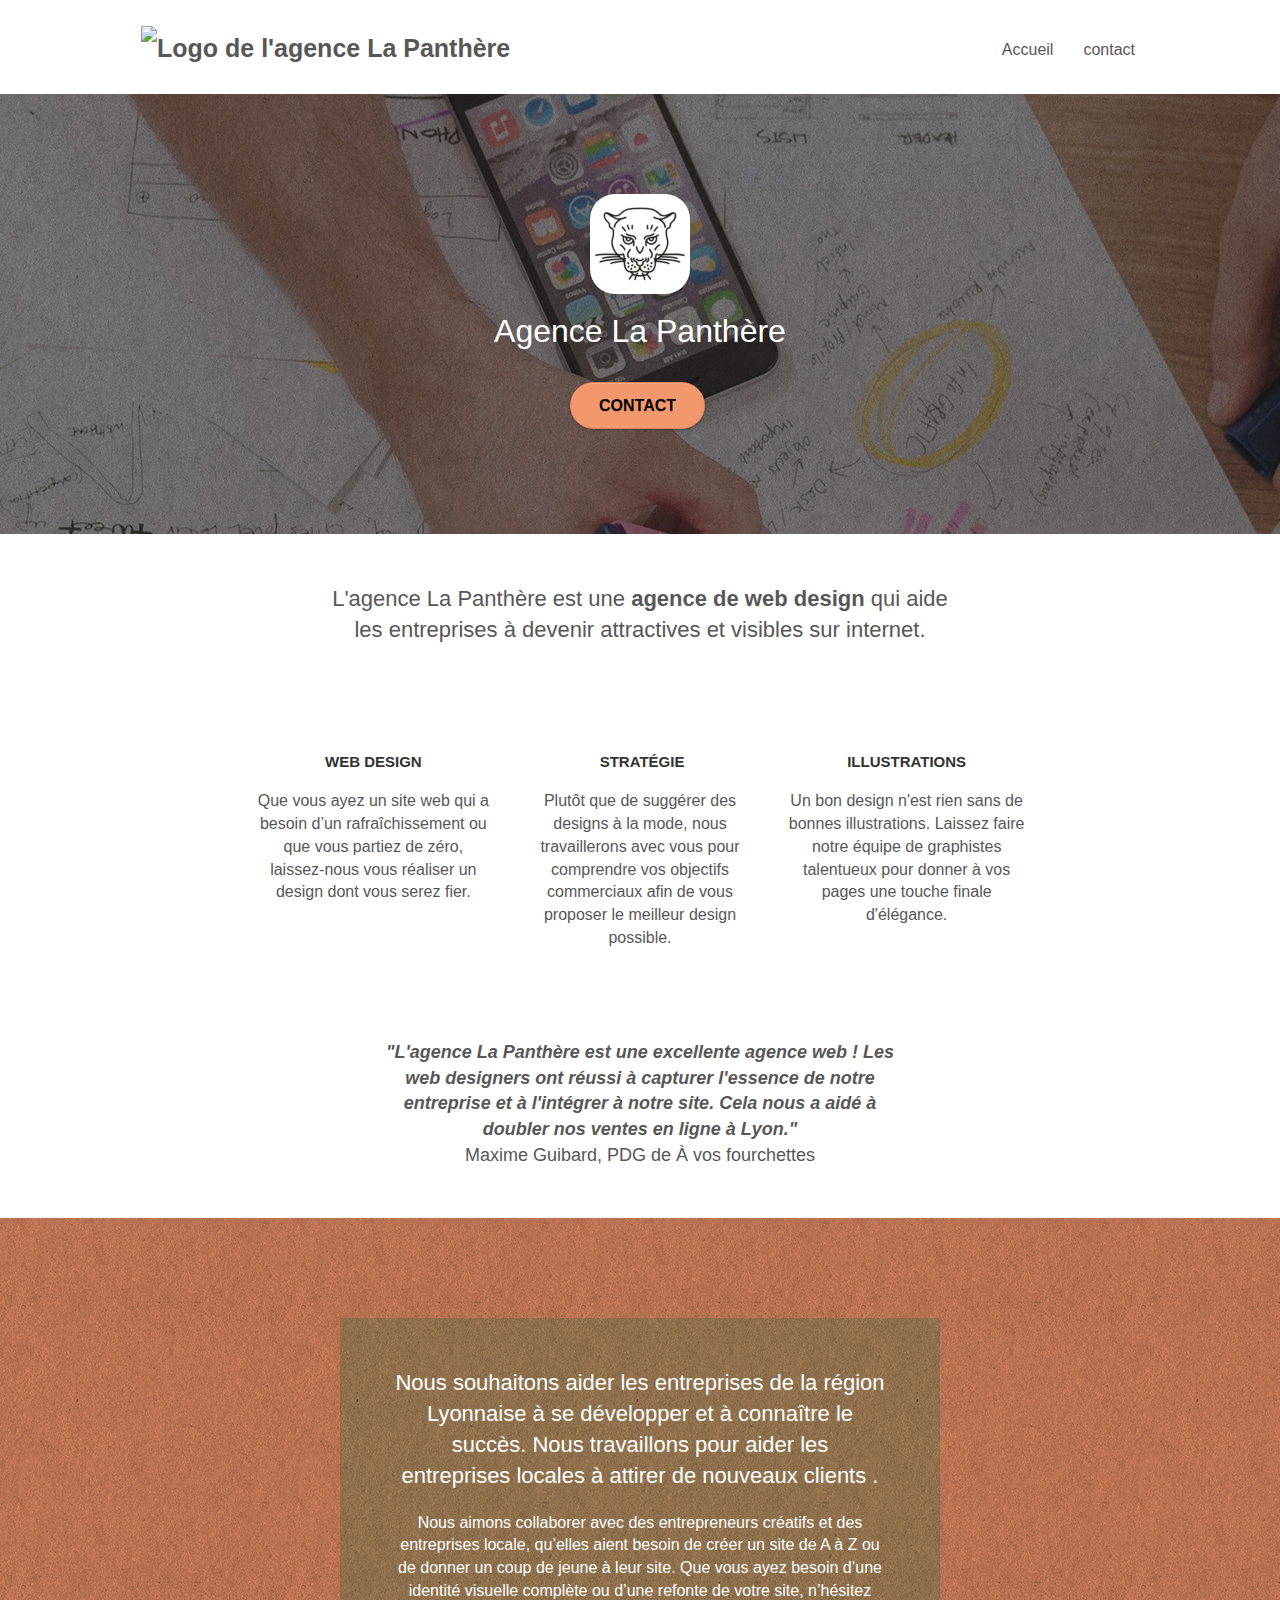
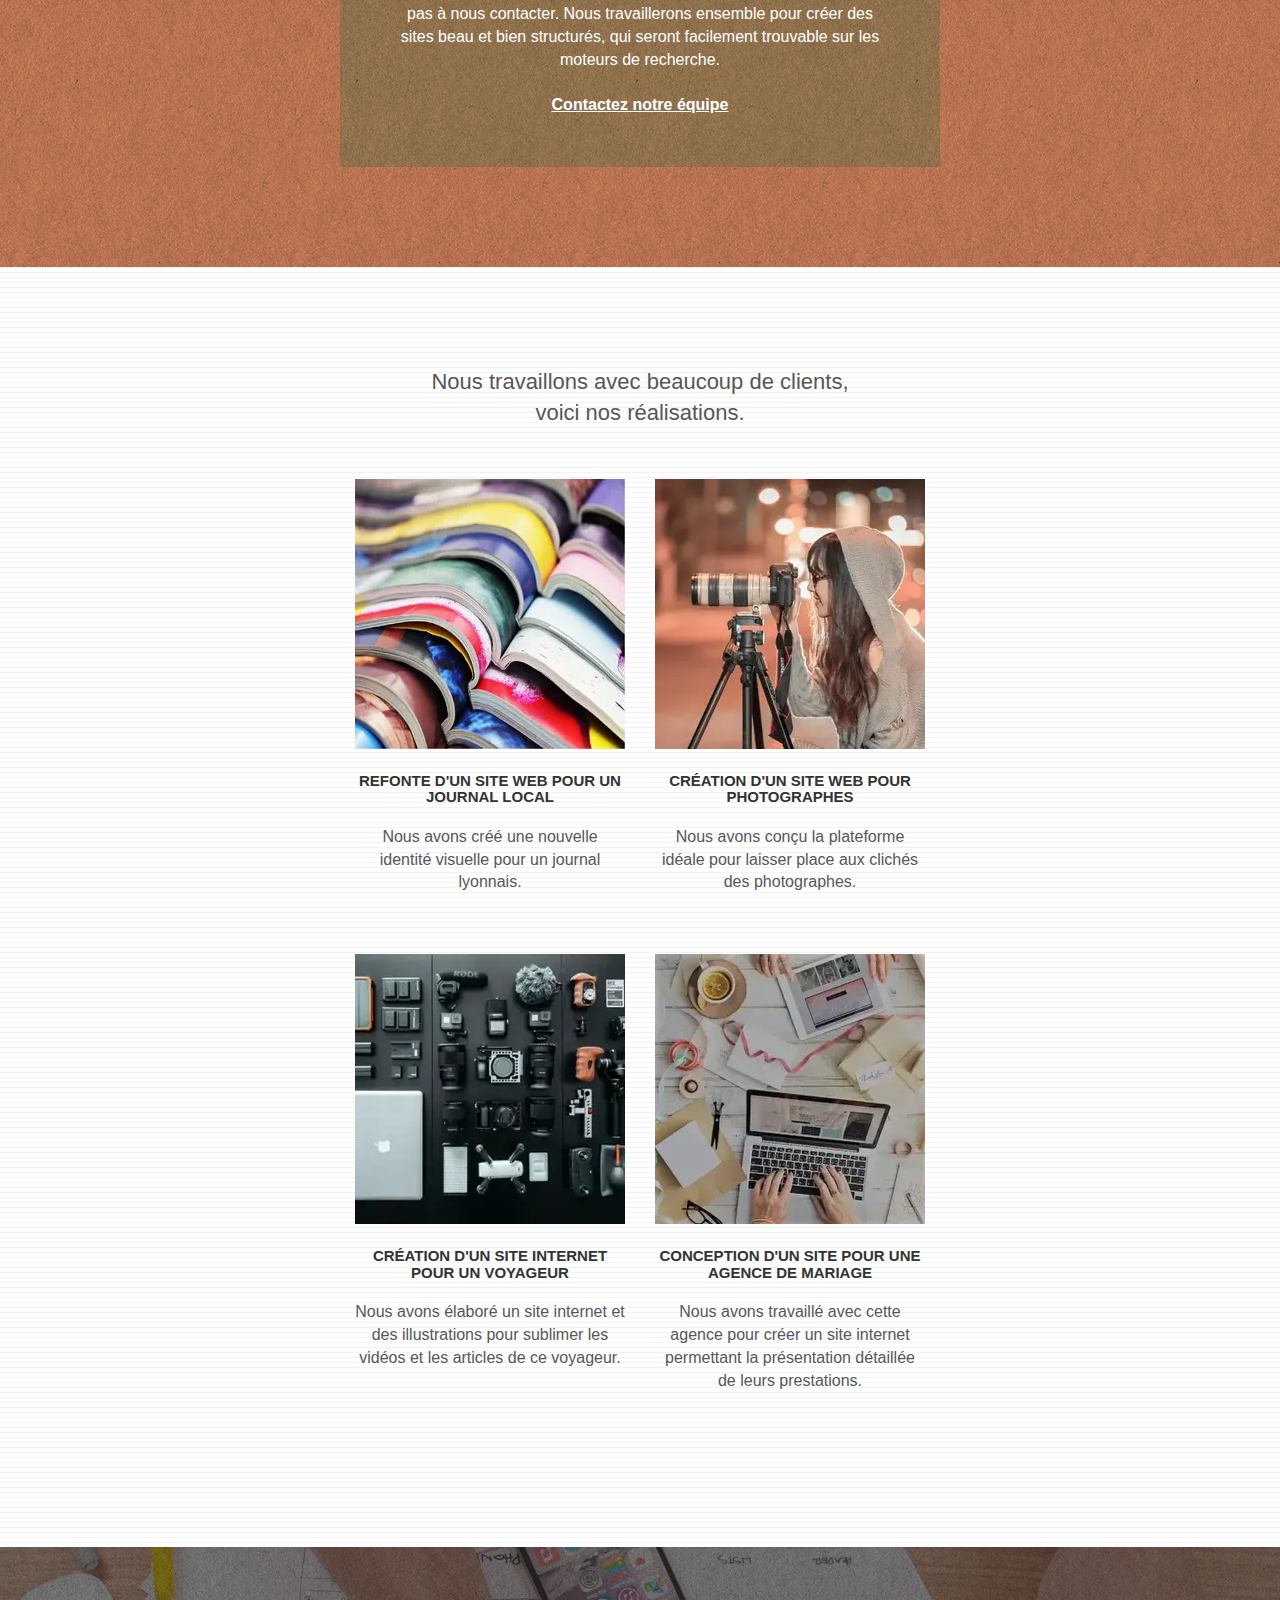
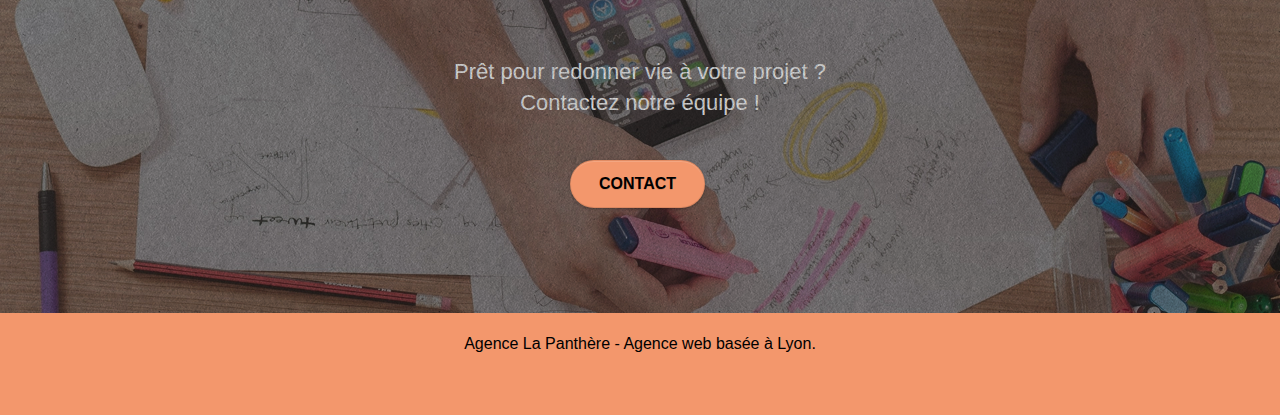
==== commit 8d9bf258: "Ajout" ====
--- a/index.html
+++ b/index.html
@@ -1,267 +1,315 @@
 <!doctype html>
 <html lang="fr">
+
 <head>
-    <meta charset="utf-8">
-	<meta name="description" content="Vous avez un site web
-	qui a besoin d'une nouvelle identité visuelle ou que vous partiez de zéro,
-	laissez l'agence web design la panthère située à Lyon vous réaliser un design
-	 dont vous serez fier et qui représentera votre entreprise">
+	<meta charset="utf-8">
+	<meta name="description"
+		content="Que vous ayez un site web qui a besoin d’un rafraîchissement ou que vous partiez de zéro, laissez-nous vous réaliser un design dont vous serez fier. Plutôt que de suggérer des designs à la mode, nous travaillerons avec vous pour comprendre vos objectifs commerciaux afin de vous proposer le meilleur design possible. Un bon design n'est rien sans de bonnes illustrations. Laissez faire notre équipe de graphistes talentueux pour donner à vos pages une touche finale d'élégance.">
 	<meta name="robots" content="index, follow">
-    <meta name="viewport" content="width=device-width, initial-scale=1.0, viewport-fit=cover">
-    <link rel="shortcut icon" type="image/webp" href="./img/favicon.webp">
-    
+	<meta name="viewport" content="width=device-width, initial-scale=1.0, viewport-fit=cover">
+	<link rel="shortcut icon" type="image/webp" href="./img/favicon.webp">
+
 	<link rel="stylesheet" type="text/css" href="./css/bootstrap.css">
 	<link rel="stylesheet" type="text/css" href="style.css">
 	<link rel="stylesheet" type="text/css" href="./css/font-awesome.css">
 	<link rel="stylesheet" type="text/css" href="./css/et-line.css">
-	
+
+	<link rel="preload" href="./img/agence-la-panthere.webp" as="image">
+
 	<script defer src="./js/jquery-2.1.0.js"></script>
 	<script defer src="./js/bootstrap.js"></script>
 	<script defer src="./js/blocs.js"></script>
 	<script defer src="./js/jquery.touchSwipe.js"></script>
 
-    <title>La Panthère – Agence de Web Design à Lyon.</title>
-
-<!-- Analytics -->
-<!-- Analytics END -->
+	<title>La Panthère – Agence de Web Design à Lyon.</title>
+
+	<!-- Analytics -->
+	<!-- Analytics END -->
 </head>
+
 <body>
-<!-- Principal conteneur -->
-<div class="page-container">
-<!-- bloc-0 -->
-<div class="bloc bgc-white l-bloc " id="bloc-0">
-	<div class="container bloc-sm">
-		<nav class="navbar row">
-			<div class="navbar-header">
-				<a class="navbar-brand" href="index.html"><img src="img/agence-la-panthere-monochrome.svg" alt="Logo agence agence la panthère"></a>
-				<button id="nav-toggle" type="button" class="ui-navbar-toggle navbar-toggle" data-toggle="collapse" data-target=".navbar-1">
-					<span class="sr-only">Toggle navigation</span><span class="icon-bar"></span><span class="icon-bar"></span><span class="icon-bar"></span>
-				</button>
-			</div>
-			<div class="collapse navbar-collapse navbar-1 special-dropdown-nav">
-				<ul class="site-navigation nav navbar-nav">
-					<li>
-						<a href="index.html">Accueil</a>
-					</li>
-					<li>
-						<a href="contact.html">contact</a>
-					</li>
-				</ul>
-			</div>
-		</nav>
+	<!-- Principal conteneur -->
+	<div class="page-container">
+
+		<!-- bloc-0 -->
+		<div class="bloc bgc-white l-bloc " id="bloc-0">
+			<div class="container bloc-sm">
+				<nav class="navbar row">
+					<div class="navbar-header">
+						<a class="navbar-brand" href="index.html"><img src="./img/agence-la-panthere-monochrome.svg"
+								loading="lazy" alt="Logo de l'agence La Panthère"></a>
+						<button id="nav-toggle" type="button" class="ui-navbar-toggle navbar-toggle"
+							data-toggle="collapse" data-target=".navbar-1">
+							<span class="sr-only">Toggle navigation</span><span class="icon-bar"></span><span
+								class="icon-bar"></span><span class="icon-bar"></span>
+						</button>
+					</div>
+					<div class="collapse navbar-collapse navbar-1 special-dropdown-nav">
+						<ul class="site-navigation nav navbar-nav">
+							<li>
+								<a href="index.html">Accueil</a>
+							</li>
+							<li>
+								<a href="contact.html">contact</a>
+							</li>
+						</ul>
+					</div>
+				</nav>
+			</div>
+		</div>
+		<!-- bloc-0 END -->
+
+		<!-- bloc-1-presentation -->
+		<div class="bloc bgc-dark-slate-blue bg-banniere d-bloc bg-t-edge bloc-bg-texture texture-paper b-parallax"
+			id="bloc-1-hero">
+			<div class="container bloc-lg">
+				<div class="row tight-width-whitespace">
+					<div class="col-sm-12">
+						<img src="img/logo-100x100.webp" loading="lazy" class="center-block image-resize-mode"
+							alt="Logo de l'agence La Panthère">
+						<h1 class="text-center hero-bloc-text tc-white ">
+							Agence La Panthère
+						</h1>
+						<div class="text-center">
+							<a href="contact.html" class="btn btn-lg btn-clean btn-rd cta-hero btn-atomic-tangerine"
+								id="cta-hero">Contact</a>
+						</div>
+					</div>
+				</div>
+			</div>
+		</div>
+		<!-- bloc-1-presentation END -->
+
+		<!-- bloc-2-services -->
+		<div class="bloc bgc-white l-bloc" id="bloc-2-services">
+			<div class="container bloc-md">
+				<div class="row">
+					<div class="col-sm-12 text-center">
+						<h2 class="bloc__title-h2">
+							L'agence La Panthère est une
+							<strong>agence de web design</strong>
+							qui aide les entreprises à devenir
+							attractives et visibles sur internet.
+						</h2>
+					</div>
+				</div>
+				<div class="row voffset-lg med-width-whitespace">
+					<div class="col-sm-4">
+						<div class="text-center">
+							<span class="et-icon-browser sm-shadow icon-dark-slate-blue icons icon-lg"></span>
+						</div>
+						<h3 class="mg-md text-center">
+							Web design
+						</h3>
+						<p class="text-center ">
+							Que vous ayez un site web qui a besoin d&rsquo;un rafraîchissement ou que vous partiez de
+							zéro, laissez-nous vous réaliser un design dont vous serez fier.
+						</p>
+					</div>
+					<div class="col-sm-4">
+						<div class="text-center">
+							<span class="et-icon-presentation sm-shadow icon-dark-slate-blue icons icon-lg"></span>
+						</div>
+						<h3 class="mg-md text-center">
+							&nbsp;Stratégie
+						</h3>
+						<p class="text-center ">
+							Plutôt que de suggérer des designs à la mode, nous travaillerons avec vous pour comprendre
+							vos objectifs commerciaux afin de vous proposer le meilleur design possible.<br>
+						</p>
+					</div>
+					<div class="col-sm-4">
+						<div class="text-center">
+							<span class="et-icon-edit sm-shadow icon-dark-slate-blue icons icon-lg"></span>
+						</div>
+						<h3 class="mg-md text-center">
+							Illustrations
+						</h3>
+						<p class="text-center ">
+							Un bon design n'est rien sans de bonnes illustrations. Laissez faire notre équipe de
+							graphistes talentueux pour donner à vos pages une touche finale d'élégance.
+						</p>
+					</div>
+				</div>
+				<div class="row voffset-lg voffset">
+					<div class="col-xs-12 col-md-8 col-md-offset-2 text-center">
+						<p class="citation">
+							<span>"L'agence La Panthère est une excellente agence web !
+								Les web designers ont réussi à capturer l'essence de
+								notre entreprise et à l'intégrer à notre site.
+								Cela nous a aidé à doubler nos ventes en ligne à Lyon."</span> <br>
+							Maxime Guibard, PDG de À vos fourchettes
+						</p>
+					</div>
+				</div>
+			</div>
+		</div>
+		<!-- bloc-2-services END -->
+
+		<!-- bloc-3-what-i-do -->
+		<div class="bloc tc-white bgc-atomic-tangerine bg-presentation d-bloc bloc-bg-texture texture-paper b-parallax"
+			id="bloc-3-what-i-do">
+			<div class="container bloc-lg">
+				<div class="row tight-width-whitespace black-background">
+					<div class="col-sm-12">
+						<h2 class="mg-md text-center tc-white">
+							Nous souhaitons aider les entreprises de la région Lyonnaise à se développer et à connaître
+							le succès. Nous travaillons pour aider les entreprises locales à attirer de nouveaux clients
+							.<br>
+						</h2>
+						<p class="text-center white">
+							Nous aimons collaborer avec des entrepreneurs créatifs et des entreprises locale, qu’elles
+							aient besoin de créer un site de A à Z ou de donner un coup de jeune à leur site. Que vous
+							ayez besoin d’une identité visuelle complète ou d’une refonte de votre site, n’hésitez pas à
+							nous contacter. Nous travaillerons ensemble pour créer des sites beau et bien structurés,
+							qui seront facilement trouvable sur les moteurs de recherche. <br><br><a
+								class="ltc-white bold-link" href="contact.html">Contactez notre équipe</a><br>
+						</p>
+					</div>
+				</div>
+			</div>
+		</div>
+		<!-- bloc-3-what-i-do END -->
+
+		<!-- bloc-4-portfolio -->
+		<div class="bloc bgc-white bg-lines-h2-bg bg-repeat l-bloc" id="bloc-4-portfolio">
+			<div class="container bloc-lg">
+				<div class="row">
+					<div class="col-sm-12 text-center">
+						<h2 class="portfolio__title-h2">
+							Nous travaillons avec beaucoup de clients,
+							voici nos réalisations.
+						</h2>
+					</div>
+				</div>
+				<div class="row tight-width-whitespace portfolio-row">
+					<div class="col-sm-6">
+						<a href="#" data-lightbox="img/1-365x365.webp" data-gallery-id="gallery-1"
+							data-caption="Refonte d'un site web pour un journal local" data-frame="snapshot-lb">
+							<img src="img/1-270x270.webp" loading="lazy"
+								alt="Gros plan sur une pile de magazines ouverts"
+								class="img-responsive portfolio-thumb">
+						</a>
+						<h3 class="mg-md text-center">
+							Refonte d'un site web pour un journal local
+						</h3>
+						<p class="text-center">
+							Nous avons créé une nouvelle identité visuelle pour un journal lyonnais.
+						</p>
+					</div>
+					<div class="col-sm-6">
+						<a href="#" data-lightbox="img/2-365x365.webp" data-gallery-id="gallery-1"
+							data-caption="Création d'un site web pour photographes" data-frame="snapshot-lb">
+							<img src="img/2-270x270.webp" loading="lazy" class="img-responsive portfolio-thumb"
+								alt="Jeune femme penchée sur un appareil photo posé sur un trépied de nuit.">
+						</a>
+						<h3 class="mg-md text-center">
+							Création d'un site web pour photographes
+						</h3>
+						<p class="text-center">
+							Nous avons conçu la plateforme idéale pour laisser place aux clichés des photographes.
+						</p>
+					</div>
+				</div>
+				<div class="row tight-width-whitespace portfolio-row">
+					<div class="col-sm-6">
+						<a href="#" data-lightbox="./img/3-365x365.webp" data-gallery-id="gallery-1"
+							data-caption="Création d'un site internet pour un voyageur" data-frame="snapshot-lb">
+							<img src="img/3-270x270.webp" loading="lazy" class="img-responsive portfolio-thumb"
+								alt="Vue en contre plongée de matériel photographique et informatique ranger est organisé sur une table">
+						</a>
+						<h3 class="mg-md text-center">
+							Création d'un site internet pour un voyageur
+						</h3>
+						<p class="text-center">
+							Nous avons élaboré un site internet et des illustrations pour sublimer les vidéos et les
+							articles de ce voyageur.
+						</p>
+					</div>
+					<div class="col-sm-6">
+						<a href="#" data-lightbox="img/4-365x365.webp" data-gallery-id="gallery-1"
+							data-caption="Conception d'un site pour une agence de mariage" data-frame="snapshot-lb">
+							<img src="img/4-270x270.webp" loading="lazy" class="img-responsive portfolio-thumb"
+								alt="Vue en contre plongée sur un bureau enseveli sous des papiers alors que quelqu'un travaille sur son ordinateur portable.">
+						</a>
+						<h3 class="mg-md text-center">
+							Conception d'un site pour une agence de mariage
+						</h3>
+						<p class="text-center">
+							Nous avons travaillé avec cette agence pour créer un site internet permettant la
+							présentation détaillée de leurs prestations.
+						</p>
+					</div>
+				</div>
+			</div>
+		</div>
+		<!-- bloc-4-portfolio END -->
+
+		<!-- bloc-5-cta -->
+		<div class="bloc bgc-dark-slate-blue bg-banniere d-bloc bloc-bg-texture texture-paper" id="bloc-5-cta">
+			<div class="container bloc-lg">
+				<div class="row">
+					<h2 class="mg-md text-center tc-white">
+						Prêt pour redonner vie à votre projet ?<br>Contactez notre équipe !
+					</h2>
+					<div class="col-sm-12 text-center">
+						<a href="contact.html"
+							class="btn btn-atomic-tangerine btn-clean btn-rd btn-lg cta-hero">Contact</a>
+					</div>
+				</div>
+			</div>
+		</div>
+		<!-- bloc-5-cta END -->
+
+		<!-- ScrollToTop Button -->
+		<a class="bloc-button btn btn-d scrollToTop" onclick="scrollToTarget('1')"><span class="fa fa-chevron-up"></span></a>
+		<!-- ScrollToTop Button END-->
+
+		<!-- Footer - bloc-8 -->
+		<div class="bloc bgc-atomic-tangerine d-bloc" id="bloc-8">
+			<div class="container bloc-sm">
+				<div class="row">
+					<div class="col-sm-12">
+						<p class="text-center black">
+							Agence La Panthère - Agence web basée à Lyon.<br>
+						</p>
+						<div class="flex social">
+							<div class="col-sm-3">
+								<div class="text-center">
+									<a class="social" aria-label="Twitter" href="http://www.twitter.fr/">
+										<span class="fa fa-twitter icon-md"></span>
+									</a>
+								</div>
+							</div>
+							<div class="col-sm-3">
+								<div class="text-center">
+									<a class="social" aria-label="Facebook" href="https://fr-fr.facebook.com">
+										<span class="fa fa-facebook icon-md"></span>
+									</a>
+								</div>
+							</div>
+							<div class="col-sm-3">
+								<div class="text-center">
+									<a class="social" aria-label="Dribbble" href="https://dribbble.com">
+										<span class="fa fa-dribbble icon-md"></span>
+									</a>
+								</div>
+							</div>
+							<div class="col-sm-3">
+								<div class="text-center">
+									<a class="social" aria-label="instagram" href="https://www.instagram.com">
+										<span class="fa fa-instagram icon-md"></span>
+									</a>
+								</div>
+							</div>
+						</div>
+					</div>
+				</div>
+			</div>
+		</div>
+		<!-- Footer - bloc-8 END -->
 	</div>
-</div>
-<!-- bloc-0 END -->
-
-<!-- bloc-1-presentation -->
-<div class="bloc bgc-dark-slate-blue bg-banniere d-bloc bg-t-edge bloc-bg-texture texture-paper b-parallax" id="bloc-1-hero">
-	<div class="container bloc-lg">
-		<div class="row tight-width-whitespace">
-			<div class="col-sm-12">
-				<img src="img/logo-100x100.webp" class="center-block image-resize-mode" alt="Logo Agence La Panthère">
-				<h1 class="text-center hero-bloc-text tc-white ">
-					Agence La Panthère
-				</h1>
-				<div class="text-center">
-					<a href="contact.html" class="btn btn-lg btn-clean btn-rd cta-hero btn-atomic-tangerine" id="cta-hero">Contact</a>
-				</div>
-			</div>
-		</div>
-	</div>
-</div>
-<!-- bloc-1-presentation END -->
-
-<!-- bloc-2-services -->
-<div class="bloc bgc-white l-bloc" id="bloc-2-services">
-	<div class="container bloc-md">
-		<div class="row">
-			<div class="col-sm-12 text-center">
-				<h2 class="bloc__title-h2">
-					L'agence La Panthère est une 
-					<strong>agence de web design</strong> 
-					qui aide les entreprises à devenir
-					attractives et visibles sur internet.
-				</h2>
-			</div>
-		</div>
-		<div class="row voffset-lg med-width-whitespace">
-			<div class="col-sm-4">
-				<div class="text-center">
-					<span class="et-icon-browser sm-shadow icon-dark-slate-blue icons icon-lg"></span>
-				</div>
-				<h3 class="mg-md text-center">
-					Web design
-				</h3>
-				<p class="text-center ">
-					Que vous ayez un site web qui a besoin d&rsquo;un rafraîchissement ou que vous partiez de zéro, laissez-nous vous réaliser un design dont vous serez fier.
-				</p>
-			</div>
-			<div class="col-sm-4">
-				<div class="text-center">
-					<span class="et-icon-presentation sm-shadow icon-dark-slate-blue icons icon-lg"></span>
-				</div>
-				<h3 class="mg-md text-center">
-					&nbsp;Stratégie
-				</h3>
-				<p class="text-center ">
-					Plutôt que de suggérer des designs à la mode, nous travaillerons avec vous pour comprendre vos objectifs commerciaux afin de vous proposer le meilleur design possible.<br>
-				</p>
-			</div>
-			<div class="col-sm-4">
-				<div class="text-center">
-					<span class="et-icon-edit sm-shadow icon-dark-slate-blue icons icon-lg"></span>
-				</div>
-				<h3 class="mg-md text-center">
-					Illustrations
-				</h3>
-				<p class="text-center ">
-					Un bon design n'est rien sans de bonnes illustrations. Laissez faire notre équipe de graphistes talentueux pour donner à vos pages une touche finale d'élégance.
-				</p>
-			</div>
-		</div>
-		<div class="row voffset-lg voffset">
-			<div class="col-xs-12 col-md-8 col-md-offset-2 text-center">
-				<p class="citation">
-					<span>"L'agence La Panthère est une excellente agence web !
-					Les web designers ont réussi à capturer l'essence de
-					notre entreprise et à l'intégrer à notre site. 
-					Cela nous a aidé à doubler nos ventes en ligne à Lyon."</span> <br>
-					Maxime Guibard, PDG de À vos fourchettes
-				</p>
-			</div>
-		</div>
-	</div>
-</div>
-<!-- bloc-2-services END -->
-
-<!-- bloc-3-what-i-do -->
-<div class="bloc tc-white bgc-atomic-tangerine bg-presentation d-bloc bloc-bg-texture texture-paper b-parallax" id="bloc-3-what-i-do">
-	<div class="container bloc-lg">
-		<div class="row tight-width-whitespace black-background">
-			<div class="col-sm-12">
-				<h2 class="mg-md text-center tc-white">
-					Nous souhaitons aider les entreprises de la région Lyonnaise à se développer et à connaître le succès. Nous travaillons pour aider les entreprises locales à attirer de nouveaux clients .<br>
-				</h2>
-				<p class="text-center white">
-					Nous aimons collaborer avec des entrepreneurs créatifs et des entreprises locale, qu’elles aient besoin de créer un site de A à Z ou de donner un coup de jeune à leur site. Que vous ayez besoin d’une identité visuelle complète ou d’une refonte de votre site, n’hésitez pas à nous contacter. Nous travaillerons ensemble pour créer des sites beau et bien structurés, qui seront facilement trouvable sur les moteurs de recherche. <br><br><a class="ltc-white bold-link" href="contact.html">Contactez notre équipe</a><br>
-				</p>
-			</div>
-		</div>
-	</div>
-</div>
-<!-- bloc-3-what-i-do END -->
-
-<!-- bloc-4-portfolio -->
-<div class="bloc bgc-white bg-lines-h2-bg bg-repeat l-bloc" id="bloc-4-portfolio">
-	<div class="container bloc-lg">
-		<div class="row">
-			<div class="col-sm-12 text-center">
-				<img alt="agence web, agence web paris, web design paris, stratégie web" src="./img/title2.png">
-			</div>
-		</div>
-		<div class="row tight-width-whitespace portfolio-row">
-			<div class="col-sm-6">
-				<a href="#" data-lightbox="img/1-365x365.webp" data-gallery-id="gallery-1" data-caption="Refonte d'un site web pour un journal local" data-frame="snapshot-lb">
-					<img src="img/1-270x270.webp" alt="Gros plan sur une pile de magazines ouverts" class="img-responsive portfolio-thumb">
-				</a>
-				<h3 class="mg-md text-center">
-					Refonte d'un site web pour un journal local
-				</h3>
-				<p class="text-center">
-					Nous avons créé une nouvelle identité visuelle pour un journal lyonnais.
-				</p>
-			</div>
-			<div class="col-sm-6">
-				<a href="#" data-lightbox="img/2-365x365.webp" data-gallery-id="gallery-1" data-caption="Création d'un site web pour photographes" data-frame="snapshot-lb">
-					<img src="img/2-270x270.webp" class="img-responsive portfolio-thumb" alt="Jeune femme penchée sur un appareil photo posé sur un trépied la nuit.">
-				</a>
-				<h3 class="mg-md text-center">
-					Création d'un site web pour photographes
-				</h3>
-				<p class="text-center">
-					Nous avons conçu la plateforme idéale pour laisser place aux clichés des photographes.
-				</p>
-			</div>
-		</div>
-		<div class="row tight-width-whitespace portfolio-row">
-			<div class="col-sm-6">
-				<a href="#" data-lightbox="./img/3-365x365.webp" data-gallery-id="gallery-1" data-caption="Création d'un site internet pour un voyageur" data-frame="snapshot-lb">
-					<img src="img/3-270x270.webp" class="img-responsive portfolio-thumb" alt="Matériel photographique et informatique ranger est organisé sur une table">
-				</a>
-				<h3 class="mg-md text-center">
-					Création d'un site internet pour un voyageur
-				</h3>
-				<p class="text-center">
-					Nous avons élaboré un site internet et des illustrations pour sublimer les vidéos et les articles de ce voyageur.
-				</p>
-			</div>
-			<div class="col-sm-6">
-				<a href="#" data-lightbox="img/4-365x365.webp" data-gallery-id="gallery-1" data-caption="Conception d'un site pour une agence de mariage" data-frame="snapshot-lb">
-					<img src="img/4-270x270.webp" class="img-responsive portfolio-thumb" alt="Vue en contre plongée sur un bureau enseveli sous des papiers alors que quelqu'un travaille sur son ordinateur portable.">
-				</a>
-				<h3 class="mg-md text-center">
-					Conception d'un site pour une agence de mariage
-				</h3>
-				<p class="text-center">
-					Nous avons travaillé avec cette agence pour créer un site internet permettant la présentation détaillée de leurs prestations.
-				</p>
-			</div>
-		</div>
-	</div>
-</div>
-<!-- bloc-4-portfolio END -->
-
-<!-- bloc-5-cta -->
-<div class="bloc bgc-dark-slate-blue bg-banniere d-bloc bloc-bg-texture texture-paper" id="bloc-5-cta">
-	<div class="container bloc-lg">
-		<div class="row">
-			<h2 class="mg-md text-center tc-white">
-				Prêt pour redonner vie à votre projet ?<br>Contactez notre équipe !
-			</h2>
-			<div class="col-sm-12 text-center">
-				<a href="contact.html" class="btn btn-atomic-tangerine btn-clean btn-rd btn-lg cta-hero">Contact</a>
-			</div>
-		</div>
-	</div>
-</div>
-<!-- bloc-5-cta END -->
-
-<!-- Footer - bloc-8 -->
-<div class="bloc bgc-atomic-tangerine d-bloc" id="bloc-8">
-	<div class="container bloc-sm">
-		<div class="row">
-			<div class="col-sm-12">
-				<p class="text-center white">
-					Agence La Panthère - Agence web basée à Lyon.<br>
-				</p>
-				<div class="row row-no-gutters social">
-					<div class="col-sm-3">
-						<div class="text-center">
-							<a class="social" href="index.html"><span class="fa fa-twitter icon-md"></span></a>
-						</div>
-					</div>
-					<div class="col-sm-3">
-						<div class="text-center">
-							<a class="social" href="index.html"><span class="fa fa-facebook icon-md"></span></a>
-						</div>
-					</div>
-					<div class="col-sm-3">
-						<div class="text-center">
-							<a class="social" href="index.html"><span class="fa fa-dribbble icon-md"></span></a>
-						</div>
-					</div>
-					<div class="col-sm-3">
-						<div class="text-center">
-							<a class="social" href="index.html"><span class="fa fa-instagram icon-md"></span></a>
-						</div>
-					</div>
-				</div>
-			</div>
-		</div>
-	</div>
-</div>
-<!-- Footer - bloc-8 END -->
-</div>
-<!-- Principal conteneur END -->
+	<!-- Principal conteneur END -->
 </body>
-</html>
+
+</html>--- a/style.css
+++ b/style.css
@@ -81,6 +81,7 @@
 }
 
 .bloc-bg-texture::before {
+    width: 100%;
     content: "";
     background-size: 2px 2px;
     position: absolute;
@@ -91,7 +92,7 @@
 }
 
 .texture-paper::before {
-    background: url("img/texture-paper.webp");
+    background: url("img/texture-paper.webp") ;
     background-size: 280px 280px;
 }
 
@@ -378,6 +379,20 @@
     margin: auto;
 }
 
+.portfolio__title-h2 {
+    max-width: 42rem;
+    margin:auto;
+}
+
+.img-responsive {
+    margin: auto;
+}
+
+.black, 
+.icon-md {
+    color: #000000!important;
+}
+
 @media (min-width: 768px) {
     .site-navigation {
         position: absolute;
@@ -693,7 +708,7 @@
 }
 
 p {
-    font-size: 11px;
+    font-size: 16px;
 }
 
 .tight-width-whitespace {
@@ -791,17 +806,21 @@
 }
 
 .tc-white {
-    color: #F3976C!important;
+    color: #FFF!important;
+}
+
+.tc-black {
+    color: #000000!important;
 }
 
 .btn-atomic-tangerine {
     background: #F3976C;
-    color: #FFFFFF!important;
+    color: #000000!important;
 }
 
 .btn-atomic-tangerine:hover {
     background: #c27956!important;
-    color: #FFFFFF!important;
+    color: #000000!important;
 }
 
 .ltc-white {
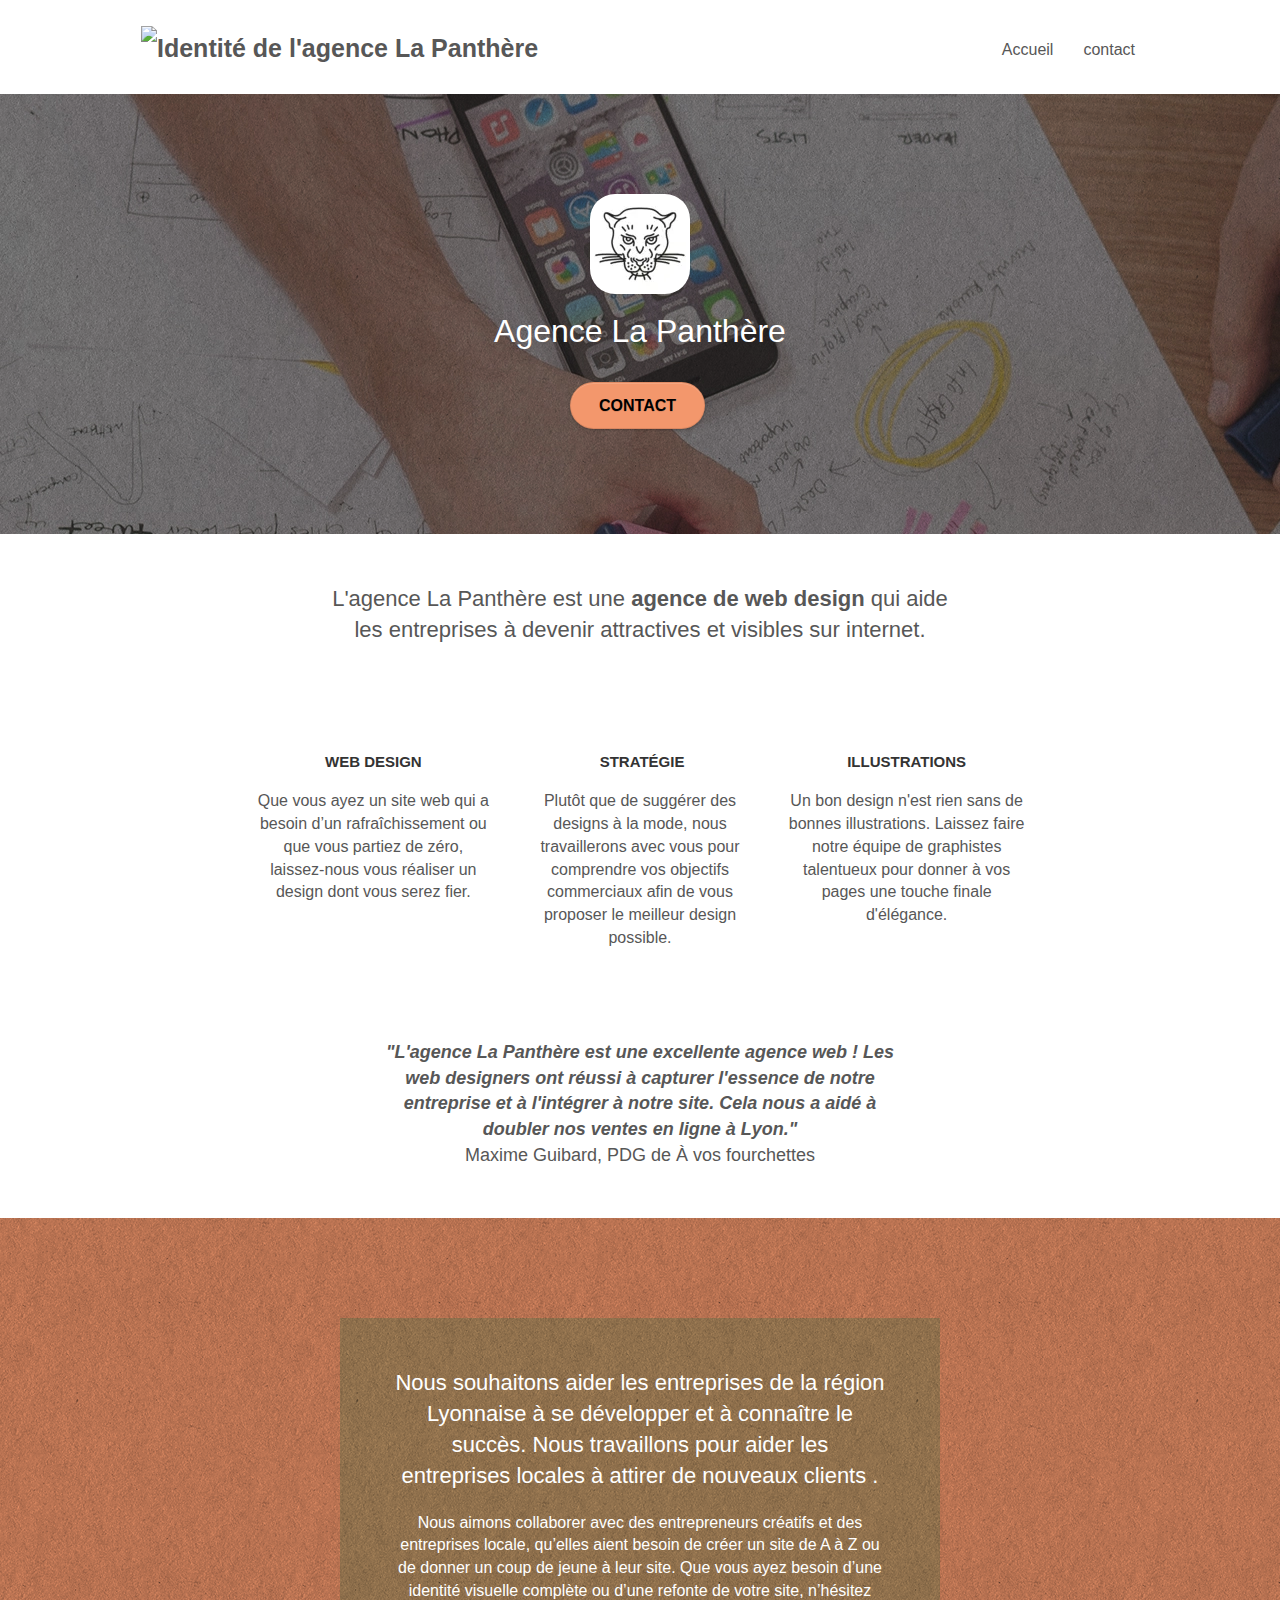
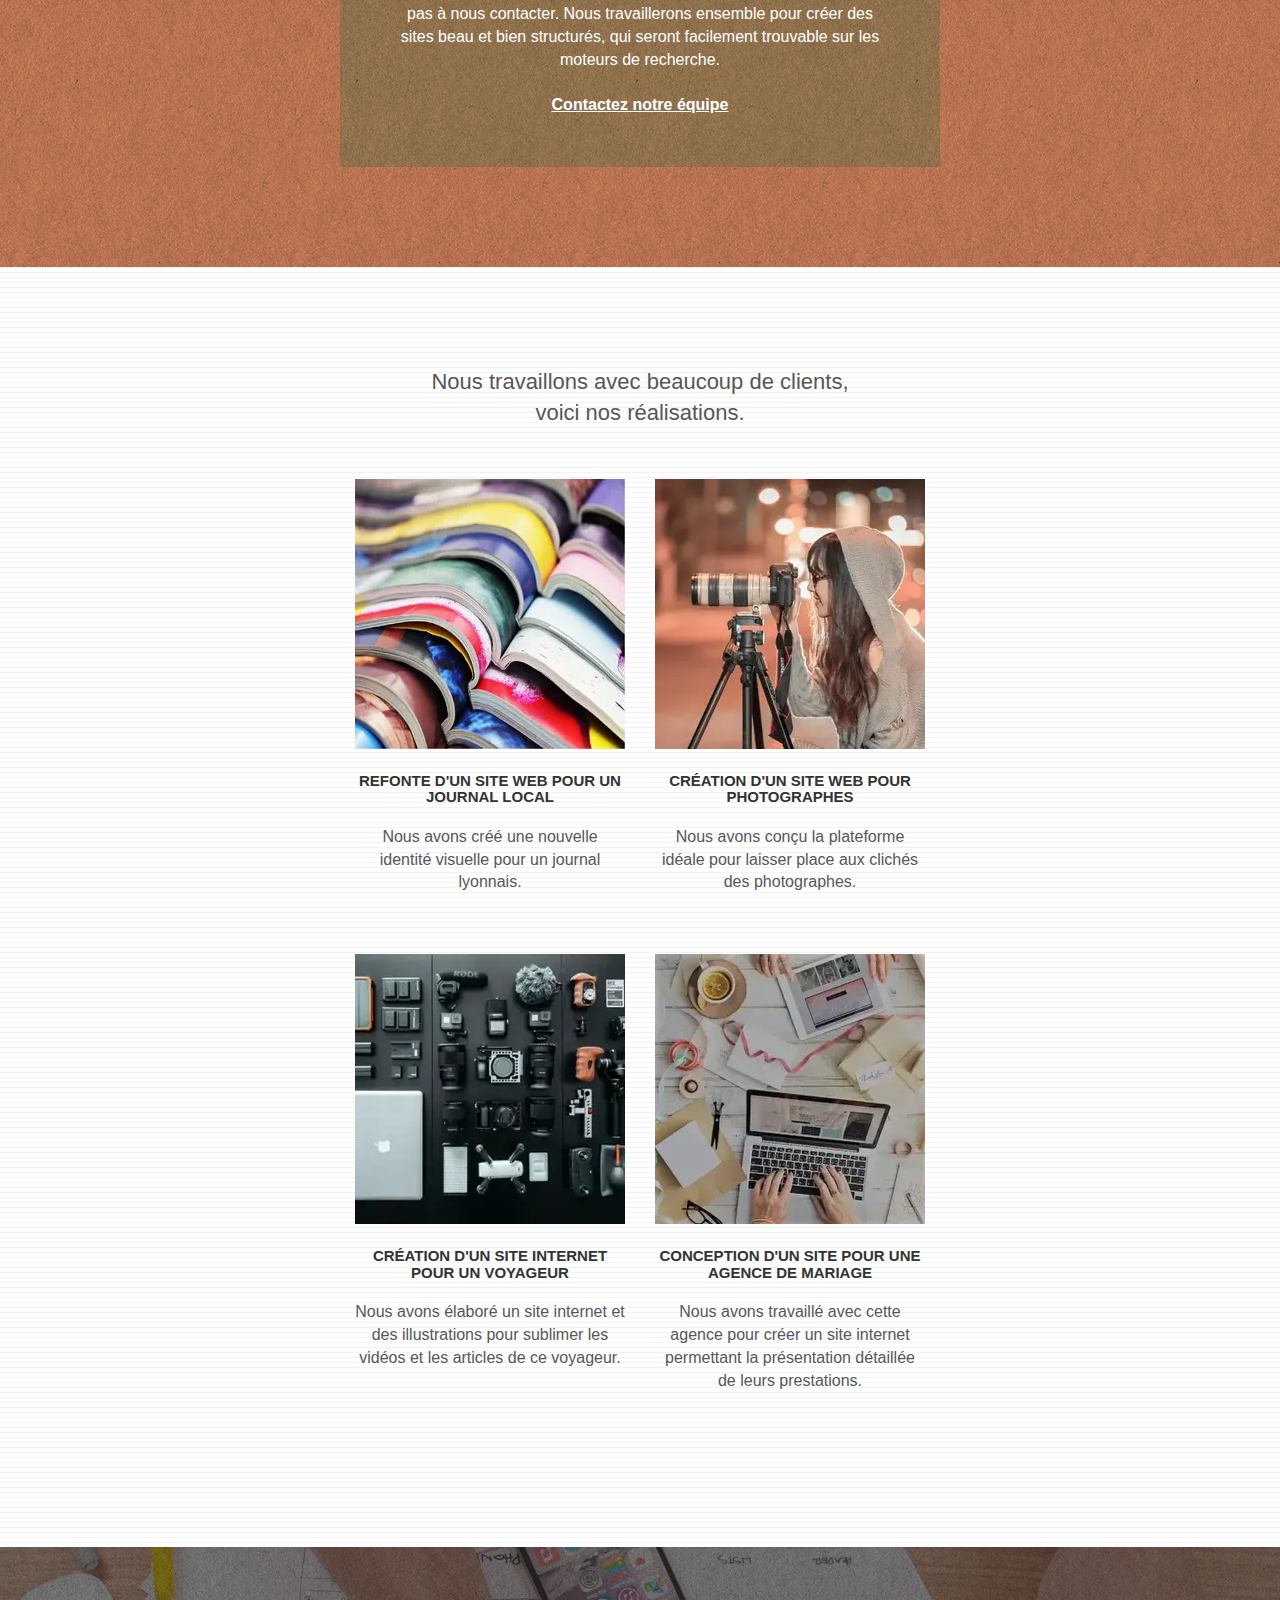
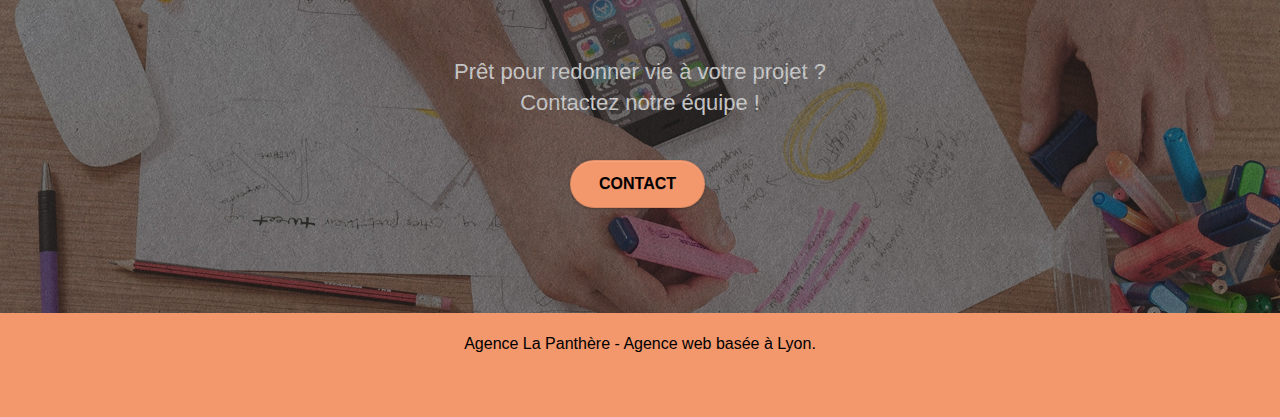
==== commit 550f0f02: "Merge remote-tracking branch 'origin/main' into main" ====
--- a/index.html
+++ b/index.html
@@ -37,7 +37,7 @@
 				<nav class="navbar row">
 					<div class="navbar-header">
 						<a class="navbar-brand" href="index.html"><img src="./img/agence-la-panthere-monochrome.svg"
-								loading="lazy" alt="Logo de l'agence La Panthère"></a>
+								loading="lazy" alt="Identité de l'agence La Panthère"></a>
 						<button id="nav-toggle" type="button" class="ui-navbar-toggle navbar-toggle"
 							data-toggle="collapse" data-target=".navbar-1">
 							<span class="sr-only">Toggle navigation</span><span class="icon-bar"></span><span
@@ -66,12 +66,12 @@
 				<div class="row tight-width-whitespace">
 					<div class="col-sm-12">
 						<img src="img/logo-100x100.webp" loading="lazy" class="center-block image-resize-mode"
-							alt="Logo de l'agence La Panthère">
+							alt="Identité de l'agence La Panthère">
 						<h1 class="text-center hero-bloc-text tc-white ">
 							Agence La Panthère
 						</h1>
 						<div class="text-center">
-							<a href="contact.html" class="btn btn-lg btn-clean btn-rd cta-hero btn-atomic-tangerine"
+							<a href="contact.html" aria-hidden="true" class="btn btn-lg btn-clean btn-rd cta-hero btn-atomic-tangerine"
 								id="cta-hero">Contact</a>
 						</div>
 					</div>
@@ -137,7 +137,7 @@
 							<span>"L'agence La Panthère est une excellente agence web !
 								Les web designers ont réussi à capturer l'essence de
 								notre entreprise et à l'intégrer à notre site.
-								Cela nous a aidé à doubler nos ventes en ligne à Lyon."</span> <br>
+								Cela nous a aidé à doubler nos ventes en ligne à Lyon."</span><br>
 							Maxime Guibard, PDG de À vos fourchettes
 						</p>
 					</div>
@@ -162,8 +162,8 @@
 							aient besoin de créer un site de A à Z ou de donner un coup de jeune à leur site. Que vous
 							ayez besoin d’une identité visuelle complète ou d’une refonte de votre site, n’hésitez pas à
 							nous contacter. Nous travaillerons ensemble pour créer des sites beau et bien structurés,
-							qui seront facilement trouvable sur les moteurs de recherche. <br><br><a
-								class="ltc-white bold-link" href="contact.html">Contactez notre équipe</a><br>
+							qui seront facilement trouvable sur les moteurs de recherche. <br><br>
+							<a href="contact.html" aria-hidden="true" class="ltc-white bold-link">Contactez notre équipe</a><br>
 						</p>
 					</div>
 				</div>
@@ -230,7 +230,7 @@
 						<a href="#" data-lightbox="img/4-365x365.webp" data-gallery-id="gallery-1"
 							data-caption="Conception d'un site pour une agence de mariage" data-frame="snapshot-lb">
 							<img src="img/4-270x270.webp" loading="lazy" class="img-responsive portfolio-thumb"
-								alt="Vue en contre plongée sur un bureau enseveli sous des papiers alors que quelqu'un travaille sur son ordinateur portable.">
+								alt="Un bureau enseveli sous des papiers et quelqu'un travaille sur son ordinateur portable.">
 						</a>
 						<h3 class="mg-md text-center">
 							Conception d'un site pour une agence de mariage
@@ -253,8 +253,7 @@
 						Prêt pour redonner vie à votre projet ?<br>Contactez notre équipe !
 					</h2>
 					<div class="col-sm-12 text-center">
-						<a href="contact.html"
-							class="btn btn-atomic-tangerine btn-clean btn-rd btn-lg cta-hero">Contact</a>
+						<a href="contact.html" aria-hidden="true" class="btn btn-atomic-tangerine btn-clean btn-rd btn-lg cta-hero">Contact</a>
 					</div>
 				</div>
 			</div>
--- a/style.css
+++ b/style.css
@@ -385,12 +385,19 @@
 }
 
 .img-responsive {
+    width: 100%;
+    height: auto;
     margin: auto;
 }
 
 .black, 
 .icon-md {
     color: #000000!important;
+}
+
+.image-resize-mode {
+    width: 100px;
+    height: 100px;
 }
 
 @media (min-width: 768px) {
@@ -771,6 +778,8 @@
 }
 
 .portfolio-thumb {
+    width: 270px;
+    height: 270px;
     margin-bottom: 24px;
 }
 
@@ -845,18 +854,22 @@
 }
 
 .bg-dots-bg {
+    width: 100%;
     background-image: url("img/dots-bg.webp");
 }
 
 .bg-lines-h2-bg {
+    width: 100%;
     background-image: url("img/lines-h2-bg.webp");
 }
 
 .bg-banniere {
+    width: 100%;
     background-image: url("img/agence-la-panthere.webp");
 }
 
 .bg-presentation {
+    width: 100%;
     background-image: url("img/image-de-presentation.webp");
 }
 
